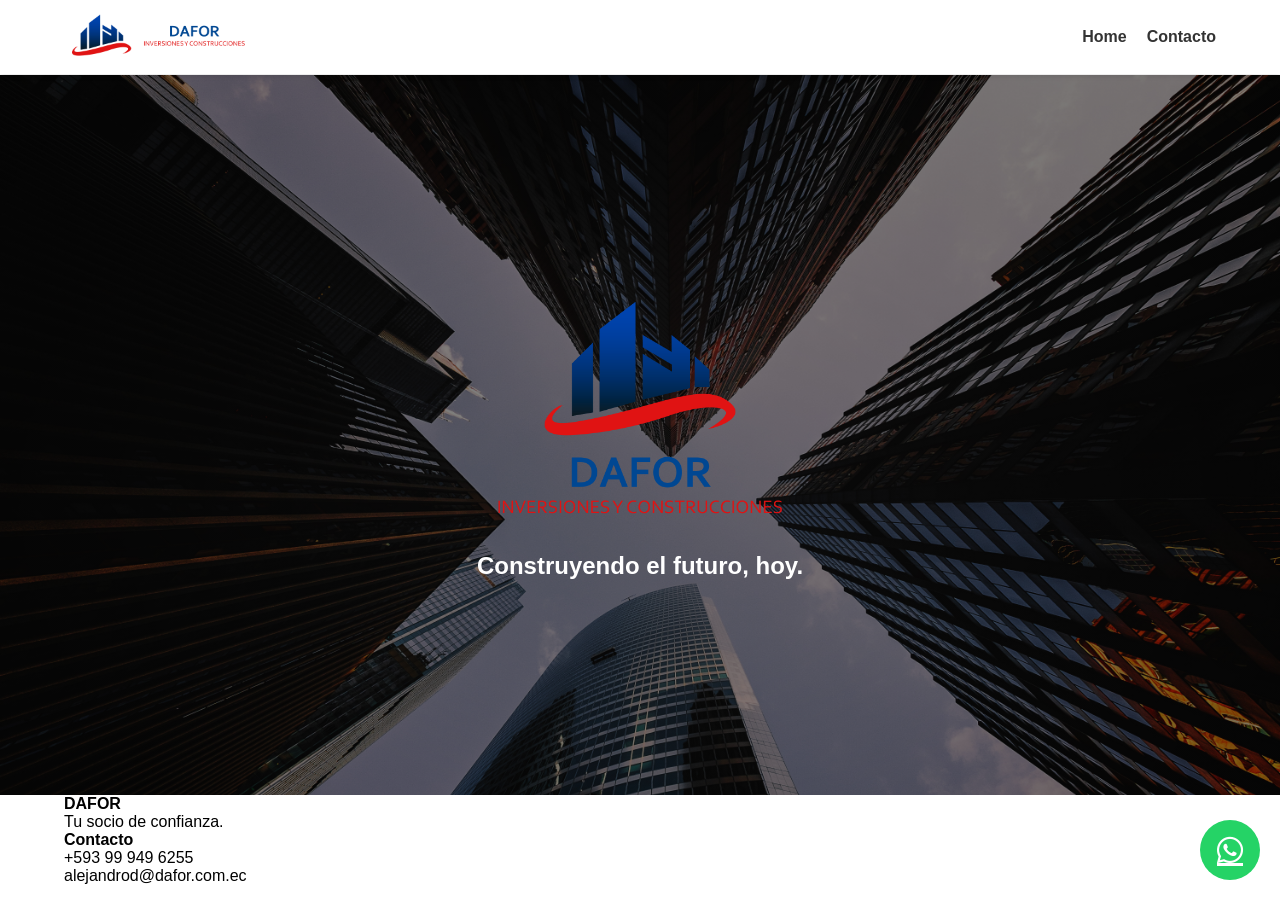
==== index.html @ a15ed758 "Add files via upload" ====
<!DOCTYPE html>
<html lang="es">
<head>
    <meta charset="UTF-8">
    <meta name="viewport" content="width=device-width, initial-scale=1.0">
    <title>DAFOR - Inversiones y Construcciones</title>
    
    <meta name="description" content="DAFOR - Inversiones y Construcciones en Quito, Ecuador.">
    <meta name="robots" content="index, follow">
    <link rel="icon" type="image/png" href="favicon.png">
    
    <link rel="stylesheet" href="style.css?v=10">
    <link rel="stylesheet" href="https://cdnjs.cloudflare.com/ajax/libs/font-awesome/6.0.0/css/all.min.css">
</head>
<body>

    <header class="main-header" id="navbar">
        <div class="container header-container">
            <div class="logo-area">
                <img src="logo-menu.png" alt="DAFOR Logo" class="logo-img">
            </div>
            
            <button class="menu-toggle" id="btn-hamburguesa" onclick="controlarMenu()" aria-label="Abrir menú">
                <i class="fas fa-bars"></i>
            </button>
            
            <nav class="main-nav" id="nav-menu">
                <ul>
                    <li><a href="index.html" class="active">Home</a></li>
                    <li><a href="contacto.html">Contacto</a></li>
                </ul>
            </nav>
        </div>
    </header>

    <section class="hero-section">
        <div class="hero-content container">
            <img src="logo-banner.png" alt="DAFOR" class="hero-logo">
            <h1>Construyendo el futuro, hoy.</h1>
        </div>
    </section>

    <footer class="main-footer">
        <div class="container footer-container">
            <div class="footer-info"><h4>DAFOR</h4><p>Tu socio de confianza.</p></div>
            <div class="footer-contact">
                <h4>Contacto</h4>
                <p>+593 99 949 6255</p>
                <p>alejandrod@dafor.com.ec</p>
            </div>
        </div>
    </footer>

    <a href="https://wa.me/593999496255" class="whatsapp-float" target="_blank"><i class="fab fa-whatsapp"></i></a>

    <script>
        function controlarMenu() {
            var menu = document.getElementById('nav-menu');
            // Si el menú está oculto o no tiene estilo asignado, lo mostramos
            if (menu.style.display === 'none' || menu.style.display === '') {
                menu.style.display = 'block';
            } else {
                menu.style.display = 'none';
            }
        }

        window.addEventListener('scroll', function() {
            const header = document.getElementById('navbar');
            if (window.scrollY > 50) { header.classList.add('scrolled'); } 
            else { header.classList.remove('scrolled'); }
        });
    </script>
</body>
</html>
---- style.css ----
:root {
    --primary-color: #1F3B64;
    --accent-color: #C9A25D;
    --text-light: #FFFFFF;
}

* { margin: 0; padding: 0; box-sizing: border-box; }
body { font-family: sans-serif; padding-top: 75px; overflow-x: hidden; }
.container { width: 90%; max-width: 1200px; margin: 0 auto; }

/* HEADER */
.main-header { 
    background: #fff; width: 100%; position: fixed; top: 0; z-index: 999999; 
    padding: 10px 0; box-shadow: 0 2px 5px rgba(0,0,0,0.1); 
}
.header-container { display: flex; justify-content: space-between; align-items: center; }
.logo-img { height: 50px; }

.main-nav ul { display: flex; list-style: none; gap: 20px; }
.main-nav a { text-decoration: none; color: #333; font-weight: bold; }

/* BOTÓN HAMBURGUESA */
.menu-toggle { 
    display: none; background: none; border: none; 
    font-size: 1.8rem; color: var(--primary-color); cursor: pointer; 
}

/* HERO */
.hero-section { 
    height: 80vh; background: linear-gradient(rgba(0,0,0,0.5), rgba(0,0,0,0.5)), url('hero-bg.jpg');
    background-size: cover; display: flex; align-items: center; justify-content: center; text-align: center; color: #fff;
}
.hero-logo { max-width: 300px; margin-bottom: 20px; }

/* RESPONSIVE MÓVIL */
@media (max-width: 768px) {
    .menu-toggle { display: block; } /* Mostramos el botón */

    .main-nav { 
        display: none; /* Oculto por defecto */
        position: absolute; top: 100%; left: 0; width: 100%; 
        background: #fff; padding: 20px; border-top: 1px solid #eee;
        box-shadow: 0 5px 10px rgba(0,0,0,0.1);
    }

    .main-nav ul { flex-direction: column; align-items: center; }
}

/* WHATSAPP */
.whatsapp-float { 
    position: fixed; bottom: 20px; right: 20px; background: #25d366; 
    color: #fff; width: 60px; height: 60px; border-radius: 50%; 
    display: flex; align-items: center; justify-content: center; font-size: 30px; z-index: 1000;
}
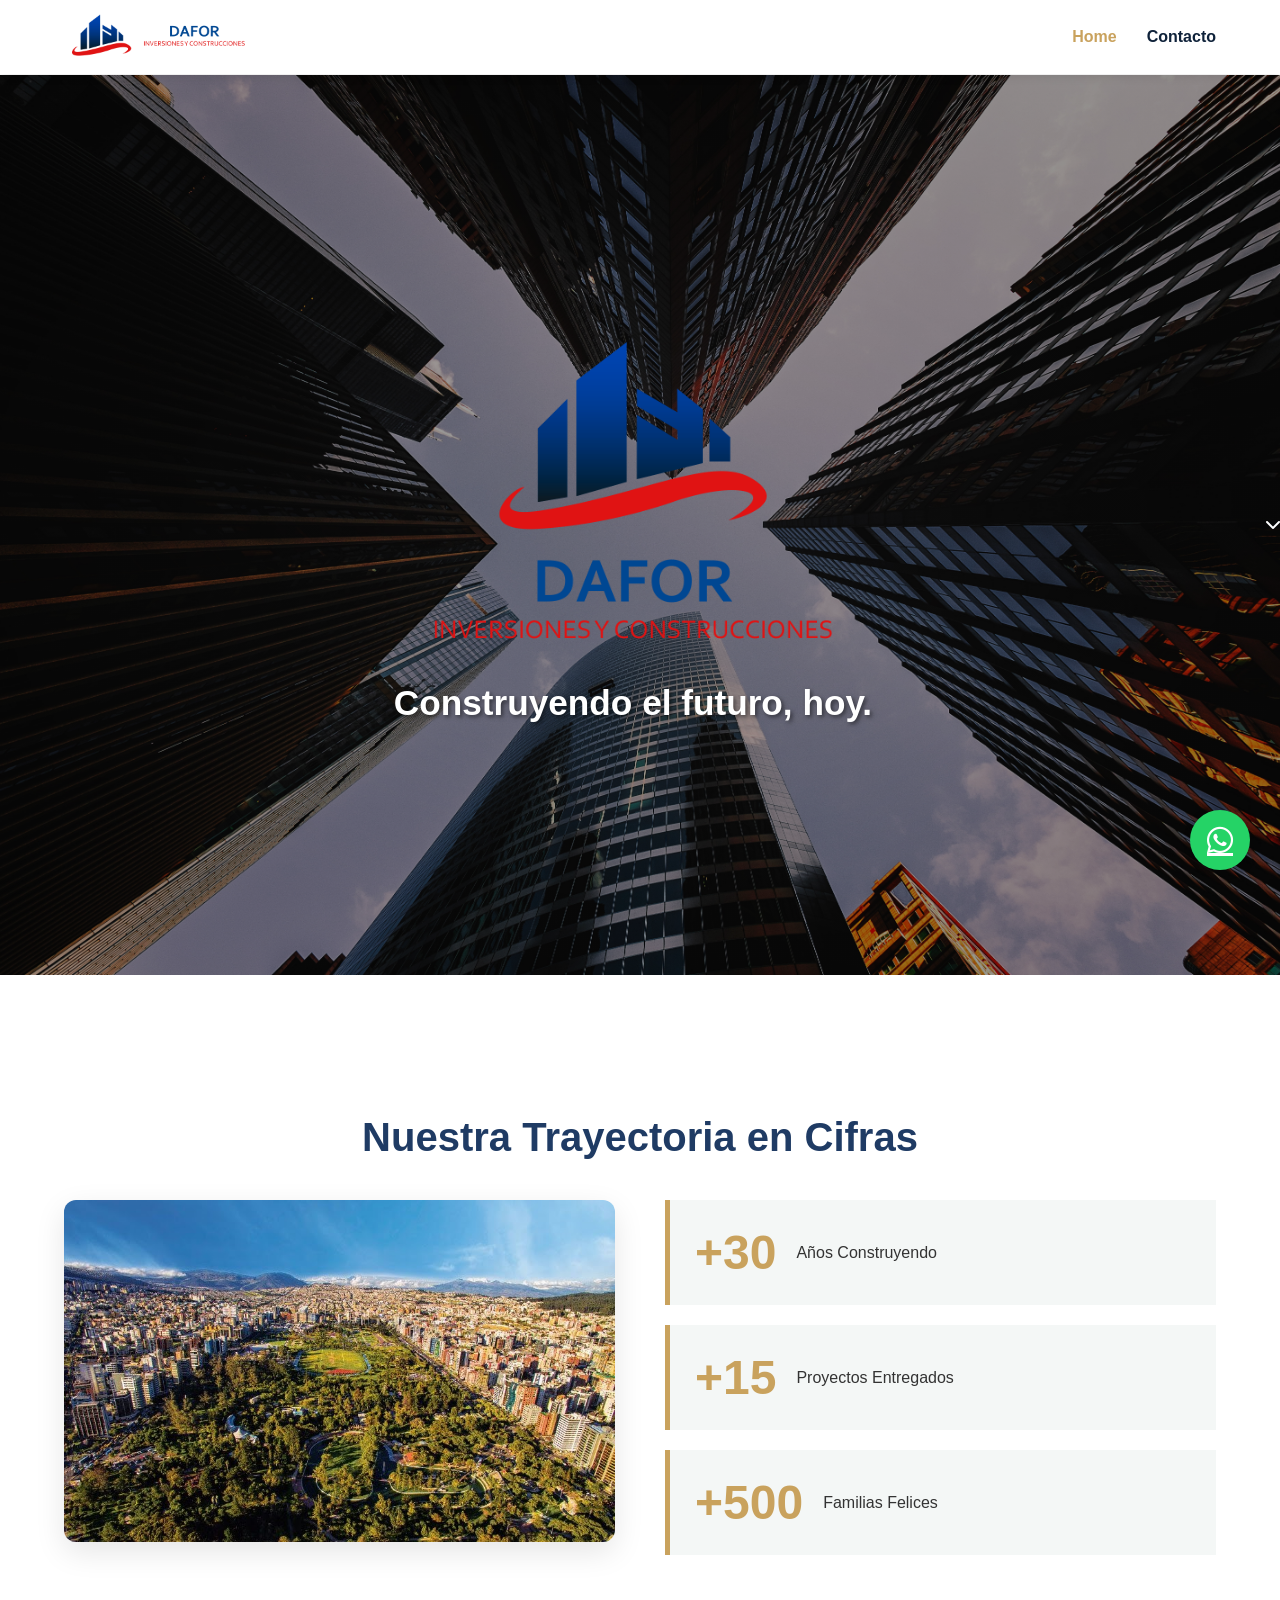
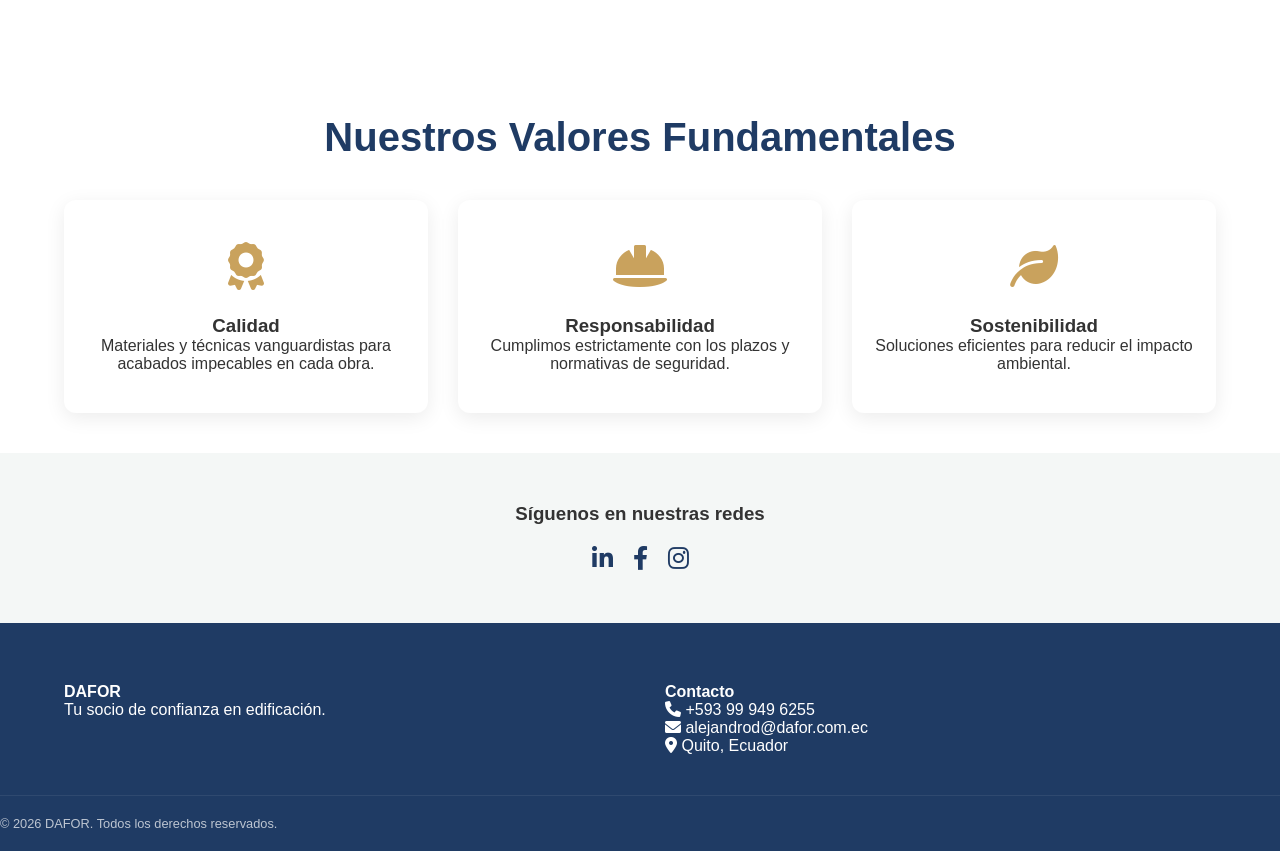
==== commit c5b3e799: "Add files via upload" ====
--- a/index.html
+++ b/index.html
@@ -3,13 +3,18 @@
 <head>
     <meta charset="UTF-8">
     <meta name="viewport" content="width=device-width, initial-scale=1.0">
-    <title>DAFOR - Inversiones y Construcciones</title>
     
-    <meta name="description" content="DAFOR - Inversiones y Construcciones en Quito, Ecuador.">
+    <title>DAFOR - Inversiones y Construcciones en Quito</title>
+    <meta name="description" content="DAFOR es tu socio de confianza en inversiones y construcción en Quito, Ecuador. Más de 30 años construyendo el futuro con calidad.">
     <meta name="robots" content="index, follow">
+
+    <meta property="og:title" content="DAFOR - Inversiones y Construcciones">
+    <meta property="og:description" content="Construyendo el futuro, hoy. Calidad y responsabilidad en cada obra.">
+    <meta property="og:image" content="https://jadavilar.github.io/dafor/imagen-whatsapp.jpg"> 
+
     <link rel="icon" type="image/png" href="favicon.png">
     
-    <link rel="stylesheet" href="style.css?v=10">
+    <link rel="stylesheet" href="style.css?v=11">
     <link rel="stylesheet" href="https://cdnjs.cloudflare.com/ajax/libs/font-awesome/6.0.0/css/all.min.css">
 </head>
 <body>
@@ -19,11 +24,9 @@
             <div class="logo-area">
                 <img src="logo-menu.png" alt="DAFOR Logo" class="logo-img">
             </div>
-            
-            <button class="menu-toggle" id="btn-hamburguesa" onclick="controlarMenu()" aria-label="Abrir menú">
+            <button class="menu-toggle" onclick="controlarMenu()">
                 <i class="fas fa-bars"></i>
             </button>
-            
             <nav class="main-nav" id="nav-menu">
                 <ul>
                     <li><a href="index.html" class="active">Home</a></li>
@@ -38,29 +41,97 @@
             <img src="logo-banner.png" alt="DAFOR" class="hero-logo">
             <h1>Construyendo el futuro, hoy.</h1>
         </div>
+        <div class="scroll-down">
+            <i class="fas fa-chevron-down"></i>
+        </div>
+    </section>
+
+    <section class="stats-section container">
+        <h2 class="section-title">Nuestra Trayectoria en Cifras</h2>
+        <div class="stats-layout">
+            <div class="stats-image-wrapper">
+                <img src="imagen-ciudad.jpg" alt="Proyectos DAFOR" class="city-img">
+            </div>
+            <div class="stats-content">
+                <div class="stats-grid-inline">
+                    <div class="stat-item">
+                        <span class="stat-number">+30</span>
+                        <span class="stat-text">Años Construyendo</span>
+                    </div>
+                    <div class="stat-item">
+                        <span class="stat-number">+15</span>
+                        <span class="stat-text">Proyectos Entregados</span>
+                    </div>
+                    <div class="stat-item">
+                        <span class="stat-number">+500</span>
+                        <span class="stat-text">Familias Felices</span>
+                    </div>
+                </div>
+            </div>
+        </div>
+    </section>
+
+    <section class="values-section container">
+        <h2 class="section-title">Nuestros Valores Fundamentales</h2>
+        <div class="values-grid">
+            <div class="value-item text-center">
+                <div class="value-icon"><i class="fas fa-award"></i></div>
+                <h3>Calidad</h3>
+                <p>Materiales y técnicas vanguardistas para acabados impecables en cada obra.</p>
+            </div>
+            <div class="value-item text-center">
+                <div class="value-icon"><i class="fas fa-hard-hat"></i></div>
+                <h3>Responsabilidad</h3>
+                <p>Cumplimos estrictamente con los plazos y normativas de seguridad.</p>
+            </div>
+            <div class="value-item text-center">
+                <div class="value-icon"><i class="fas fa-leaf"></i></div>
+                <h3>Sostenibilidad</h3>
+                <p>Soluciones eficientes para reducir el impacto ambiental.</p>
+            </div>
+        </div>
+    </section>
+
+    <section class="social-section">
+        <div class="container text-center">
+            <h3>Síguenos en nuestras redes</h3>
+            <div class="social-icons">
+                <a href="https://www.linkedin.com/company/dafor" target="_blank" class="social-icon li"><i class="fab fa-linkedin-in"></i></a>
+                <a href="https://www.facebook.com/dafor.ec" target="_blank" class="social-icon fb"><i class="fab fa-facebook-f"></i></a>
+                <a href="https://www.instagram.com/dafor.ec" target="_blank" class="social-icon ig"><i class="fab fa-instagram"></i></a>
+            </div>
+        </div>
     </section>
 
     <footer class="main-footer">
         <div class="container footer-container">
-            <div class="footer-info"><h4>DAFOR</h4><p>Tu socio de confianza.</p></div>
+            <div class="footer-info">
+                <h4>DAFOR</h4>
+                <p>Tu socio de confianza en edificación.</p>
+            </div>
             <div class="footer-contact">
                 <h4>Contacto</h4>
-                <p>+593 99 949 6255</p>
-                <p>alejandrod@dafor.com.ec</p>
+                <p><i class="fas fa-phone"></i> +593 99 949 6255</p>
+                <p><i class="fas fa-envelope"></i> alejandrod@dafor.com.ec</p>
+                <p><i class="fas fa-map-marker-alt"></i> Quito, Ecuador</p>
             </div>
+        </div>
+        <div class="footer-bottom text-center">
+            <p>&copy; 2026 DAFOR. Todos los derechos reservados.</p>
         </div>
     </footer>
 
-    <a href="https://wa.me/593999496255" class="whatsapp-float" target="_blank"><i class="fab fa-whatsapp"></i></a>
+    <a href="https://wa.me/593999496255?text=Tengo%20inter%C3%A9s%20en%20los%20proyectos%20de%20DAFOR" class="whatsapp-float" target="_blank">
+        <i class="fab fa-whatsapp"></i>
+    </a>
 
     <script>
         function controlarMenu() {
             var menu = document.getElementById('nav-menu');
-            // Si el menú está oculto o no tiene estilo asignado, lo mostramos
-            if (menu.style.display === 'none' || menu.style.display === '') {
+            if (menu.style.display === 'block') {
+                menu.style.display = 'none';
+            } else {
                 menu.style.display = 'block';
-            } else {
-                menu.style.display = 'none';
             }
         }
 
--- a/style.css
+++ b/style.css
@@ -1,54 +1,65 @@
 :root {
     --primary-color: #1F3B64;
+    --secondary-color: #0F223A;
     --accent-color: #C9A25D;
     --text-light: #FFFFFF;
+    --bg-light: #f4f7f6;
+    --text-dark: #333333;
+    --transition: all 0.3s ease;
 }
 
 * { margin: 0; padding: 0; box-sizing: border-box; }
-body { font-family: sans-serif; padding-top: 75px; overflow-x: hidden; }
+body { font-family: 'Segoe UI', sans-serif; color: var(--text-dark); padding-top: 75px; overflow-x: hidden; }
 .container { width: 90%; max-width: 1200px; margin: 0 auto; }
 
 /* HEADER */
-.main-header { 
-    background: #fff; width: 100%; position: fixed; top: 0; z-index: 999999; 
-    padding: 10px 0; box-shadow: 0 2px 5px rgba(0,0,0,0.1); 
-}
+.main-header { background: #fff; width: 100%; position: fixed; top: 0; z-index: 999999; padding: 10px 0; box-shadow: 0 2px 10px rgba(0,0,0,0.1); }
 .header-container { display: flex; justify-content: space-between; align-items: center; }
 .logo-img { height: 50px; }
 
-.main-nav ul { display: flex; list-style: none; gap: 20px; }
-.main-nav a { text-decoration: none; color: #333; font-weight: bold; }
+.main-nav ul { display: flex; list-style: none; gap: 30px; }
+.main-nav a { text-decoration: none; color: var(--secondary-color); font-weight: bold; }
+.main-nav a.active { color: var(--accent-color); }
 
-/* BOTÓN HAMBURGUESA */
-.menu-toggle { 
-    display: none; background: none; border: none; 
-    font-size: 1.8rem; color: var(--primary-color); cursor: pointer; 
-}
+.menu-toggle { display: none; background: none; border: none; font-size: 1.8rem; color: var(--primary-color); cursor: pointer; }
 
 /* HERO */
 .hero-section { 
-    height: 80vh; background: linear-gradient(rgba(0,0,0,0.5), rgba(0,0,0,0.5)), url('hero-bg.jpg');
-    background-size: cover; display: flex; align-items: center; justify-content: center; text-align: center; color: #fff;
+    height: 100vh; background: linear-gradient(rgba(0,0,0,0.4), rgba(0,0,0,0.4)), url('hero-bg.jpg');
+    background-size: cover; background-position: center; display: flex; align-items: center; justify-content: center; text-align: center; color: #fff;
 }
-.hero-logo { max-width: 300px; margin-bottom: 20px; }
+.hero-logo { max-width: 420px; width: 100%; margin-bottom: 20px; }
+.hero-section h1 { font-size: 2.2rem; font-weight: 800; text-shadow: 2px 2px 4px rgba(0,0,0,0.5); }
 
-/* RESPONSIVE MÓVIL */
-@media (max-width: 768px) {
-    .menu-toggle { display: block; } /* Mostramos el botón */
+/* SECCIONES */
+.section-title { text-align: center; font-size: 2.5rem; color: var(--primary-color); margin: 60px 0 40px; }
+.stats-section { padding: 80px 0; }
+.stats-layout { display: grid; grid-template-columns: 1fr 1fr; gap: 50px; }
+.city-img { width: 100%; border-radius: 12px; box-shadow: 0 10px 30px rgba(0,0,0,0.1); }
+.stat-item { background: var(--bg-light); padding: 25px; margin-bottom: 20px; border-left: 5px solid var(--accent-color); display: flex; align-items: center; gap: 20px; }
+.stat-number { font-size: 3rem; font-weight: 800; color: var(--accent-color); }
 
-    .main-nav { 
-        display: none; /* Oculto por defecto */
-        position: absolute; top: 100%; left: 0; width: 100%; 
-        background: #fff; padding: 20px; border-top: 1px solid #eee;
-        box-shadow: 0 5px 10px rgba(0,0,0,0.1);
-    }
+.values-grid { display: grid; grid-template-columns: repeat(3, 1fr); gap: 30px; margin: 40px 0; }
+.value-item { background: #fff; padding: 40px 20px; border-radius: 12px; box-shadow: 0 5px 20px rgba(0,0,0,0.08); text-align: center; }
+.value-icon { font-size: 3rem; color: var(--accent-color); margin-bottom: 20px; }
 
-    .main-nav ul { flex-direction: column; align-items: center; }
-}
+/* SOCIAL & FOOTER */
+.social-section { background: var(--bg-light); padding: 50px 0; text-align: center; }
+.social-icons { display: flex; justify-content: center; gap: 20px; margin-top: 20px; }
+.social-icon { font-size: 1.5rem; color: var(--primary-color); }
+.main-footer { background: var(--primary-color); color: #fff; padding: 60px 0 20px; }
+.footer-container { display: grid; grid-template-columns: 1fr 1fr; gap: 50px; }
+.footer-bottom { margin-top: 40px; padding-top: 20px; border-top: 1px solid rgba(255,255,255,0.1); font-size: 0.8rem; opacity: 0.7; }
 
 /* WHATSAPP */
-.whatsapp-float { 
-    position: fixed; bottom: 20px; right: 20px; background: #25d366; 
-    color: #fff; width: 60px; height: 60px; border-radius: 50%; 
-    display: flex; align-items: center; justify-content: center; font-size: 30px; z-index: 1000;
+.whatsapp-float { position: fixed; bottom: 30px; right: 30px; background: #25d366; color: #fff; width: 60px; height: 60px; border-radius: 50%; display: flex; align-items: center; justify-content: center; font-size: 30px; z-index: 1000; box-shadow: 2px 2px 10px rgba(0,0,0,0.2); }
+
+/* RESPONSIVE */
+@media (max-width: 768px) {
+    .menu-toggle { display: block; }
+    .main-nav { display: none; position: absolute; top: 100%; left: 0; width: 100%; background: #fff; padding: 20px; box-shadow: 0 5px 10px rgba(0,0,0,0.1); }
+    .main-nav ul { flex-direction: column; align-items: center; gap: 20px; }
+    .stats-layout, .values-grid, .footer-container { grid-template-columns: 1fr; }
+    .hero-logo { max-width: 80%; }
+    .stat-item { flex-direction: column; text-align: center; border-left: none; border-bottom: 5px solid var(--accent-color); }
 }
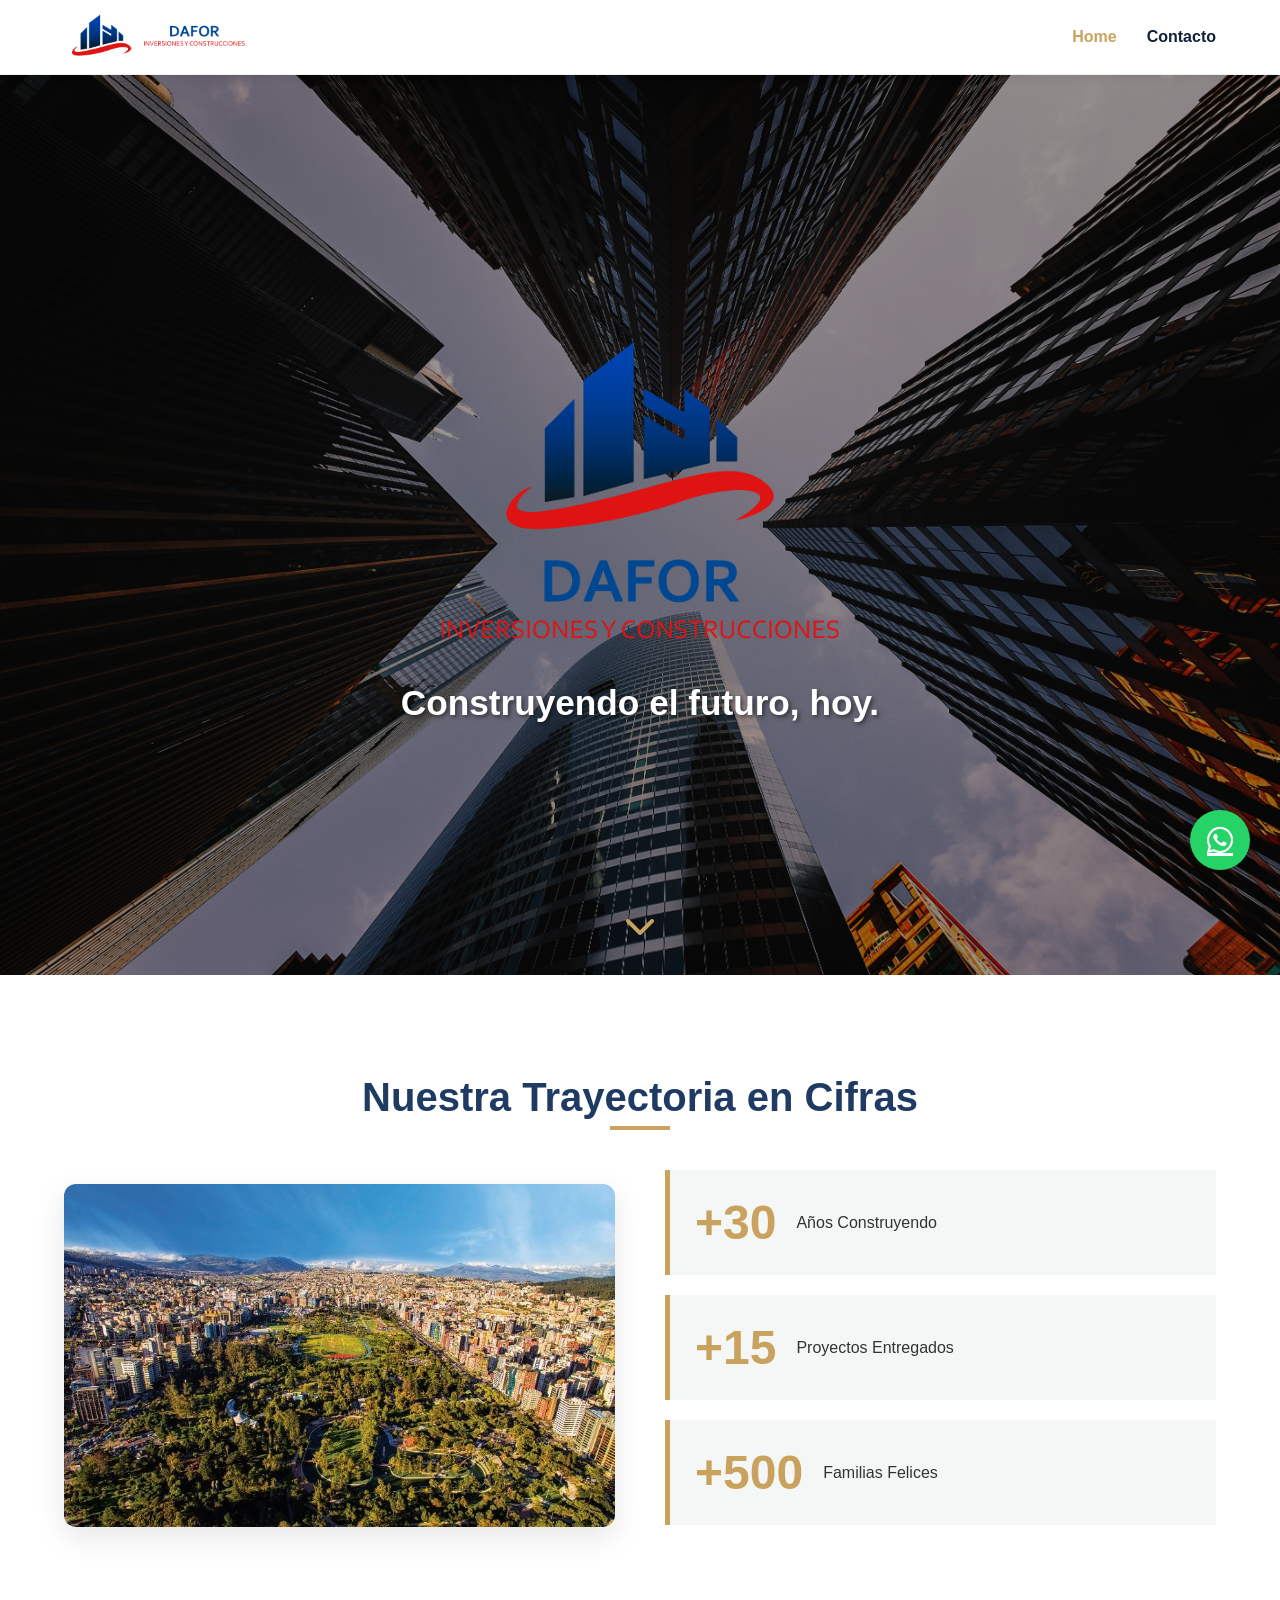
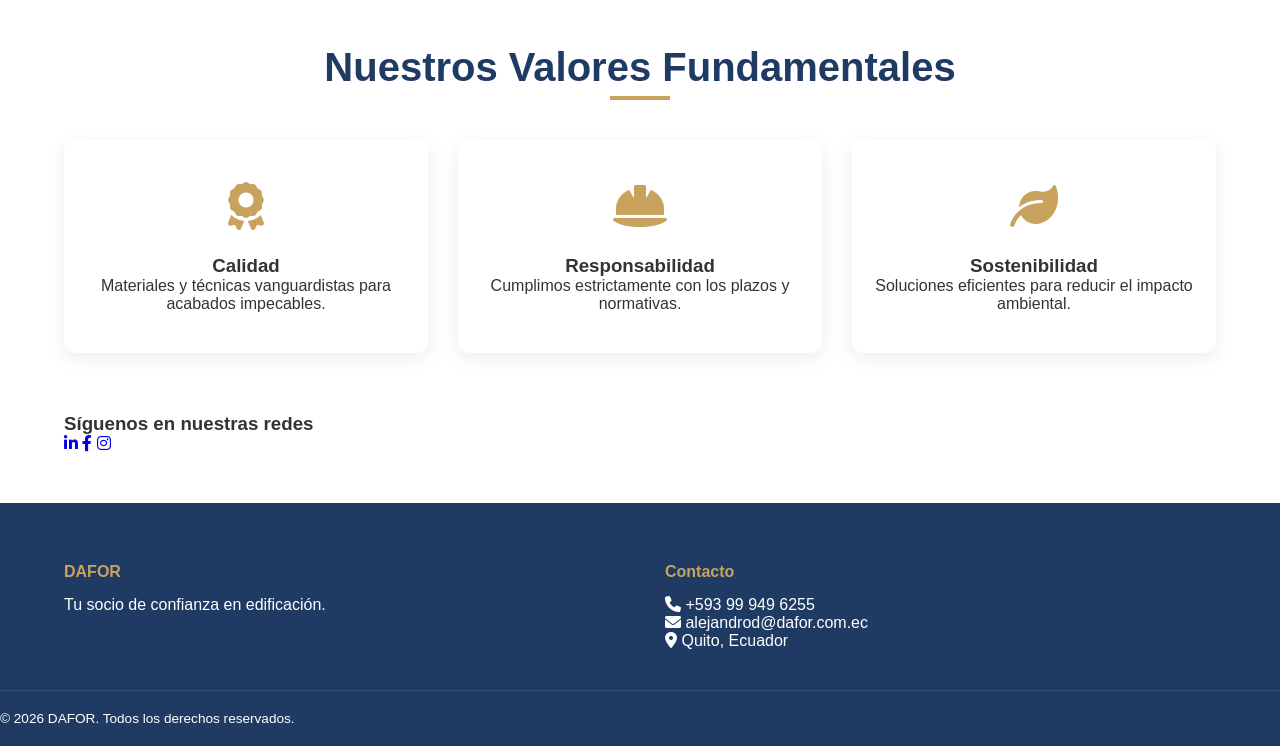
==== commit a795ccd5: "Add files via upload" ====
--- a/index.html
+++ b/index.html
@@ -3,18 +3,12 @@
 <head>
     <meta charset="UTF-8">
     <meta name="viewport" content="width=device-width, initial-scale=1.0">
+    <title>DAFOR - Inversiones y Construcciones</title>
     
-    <title>DAFOR - Inversiones y Construcciones en Quito</title>
-    <meta name="description" content="DAFOR es tu socio de confianza en inversiones y construcción en Quito, Ecuador. Más de 30 años construyendo el futuro con calidad.">
-    <meta name="robots" content="index, follow">
-
-    <meta property="og:title" content="DAFOR - Inversiones y Construcciones">
-    <meta property="og:description" content="Construyendo el futuro, hoy. Calidad y responsabilidad en cada obra.">
-    <meta property="og:image" content="https://jadavilar.github.io/dafor/imagen-whatsapp.jpg"> 
-
+    <meta name="description" content="DAFOR - Inversiones y Construcciones en Quito, Ecuador.">
     <link rel="icon" type="image/png" href="favicon.png">
     
-    <link rel="stylesheet" href="style.css?v=11">
+    <link rel="stylesheet" href="style.css?v=12">
     <link rel="stylesheet" href="https://cdnjs.cloudflare.com/ajax/libs/font-awesome/6.0.0/css/all.min.css">
 </head>
 <body>
@@ -77,12 +71,12 @@
             <div class="value-item text-center">
                 <div class="value-icon"><i class="fas fa-award"></i></div>
                 <h3>Calidad</h3>
-                <p>Materiales y técnicas vanguardistas para acabados impecables en cada obra.</p>
+                <p>Materiales y técnicas vanguardistas para acabados impecables.</p>
             </div>
             <div class="value-item text-center">
                 <div class="value-icon"><i class="fas fa-hard-hat"></i></div>
                 <h3>Responsabilidad</h3>
-                <p>Cumplimos estrictamente con los plazos y normativas de seguridad.</p>
+                <p>Cumplimos estrictamente con los plazos y normativas.</p>
             </div>
             <div class="value-item text-center">
                 <div class="value-icon"><i class="fas fa-leaf"></i></div>
@@ -128,17 +122,12 @@
     <script>
         function controlarMenu() {
             var menu = document.getElementById('nav-menu');
-            if (menu.style.display === 'block') {
-                menu.style.display = 'none';
-            } else {
-                menu.style.display = 'block';
-            }
+            menu.style.display = (menu.style.display === 'block') ? 'none' : 'block';
         }
-
         window.addEventListener('scroll', function() {
             const header = document.getElementById('navbar');
-            if (window.scrollY > 50) { header.classList.add('scrolled'); } 
-            else { header.classList.remove('scrolled'); }
+            if (window.scrollY > 50) header.classList.add('scrolled');
+            else header.classList.remove('scrolled');
         });
     </script>
 </body>
--- a/style.css
+++ b/style.css
@@ -16,40 +16,58 @@
 .main-header { background: #fff; width: 100%; position: fixed; top: 0; z-index: 999999; padding: 10px 0; box-shadow: 0 2px 10px rgba(0,0,0,0.1); }
 .header-container { display: flex; justify-content: space-between; align-items: center; }
 .logo-img { height: 50px; }
-
 .main-nav ul { display: flex; list-style: none; gap: 30px; }
-.main-nav a { text-decoration: none; color: var(--secondary-color); font-weight: bold; }
-.main-nav a.active { color: var(--accent-color); }
-
+.main-nav a { text-decoration: none; color: var(--secondary-color); font-weight: bold; transition: var(--transition); }
+.main-nav a.active, .main-nav a:hover { color: var(--accent-color); }
 .menu-toggle { display: none; background: none; border: none; font-size: 1.8rem; color: var(--primary-color); cursor: pointer; }
 
 /* HERO */
 .hero-section { 
     height: 100vh; background: linear-gradient(rgba(0,0,0,0.4), rgba(0,0,0,0.4)), url('hero-bg.jpg');
-    background-size: cover; background-position: center; display: flex; align-items: center; justify-content: center; text-align: center; color: #fff;
+    background-size: cover; background-position: center; display: flex; align-items: center; justify-content: center; text-align: center; color: #fff; position: relative;
 }
+.contact-hero { height: 40vh; }
 .hero-logo { max-width: 420px; width: 100%; margin-bottom: 20px; }
 .hero-section h1 { font-size: 2.2rem; font-weight: 800; text-shadow: 2px 2px 4px rgba(0,0,0,0.5); }
 
-/* SECCIONES */
-.section-title { text-align: center; font-size: 2.5rem; color: var(--primary-color); margin: 60px 0 40px; }
-.stats-section { padding: 80px 0; }
-.stats-layout { display: grid; grid-template-columns: 1fr 1fr; gap: 50px; }
+/* FLECHA CENTRADA */
+.scroll-down { 
+    position: absolute; bottom: 30px; left: 50%; transform: translateX(-50%); 
+    font-size: 2rem; color: var(--accent-color); animation: bounce 2s infinite; 
+}
+@keyframes bounce { 0%, 20%, 50%, 80%, 100% {transform: translateY(0) translateX(-50%);} 40% {transform: translateY(-15px) translateX(-50%);} }
+
+/* SECCIONES GENERALES */
+.section-title { text-align: center; font-size: 2.5rem; color: var(--primary-color); margin: 60px 0 40px; position: relative; padding-bottom: 10px; }
+.section-title::after { content: ''; position: absolute; bottom: 0; left: 50%; transform: translateX(-50%); width: 60px; height: 4px; background: var(--accent-color); }
+
+/* ESTADÍSTICAS */
+.stats-section { padding: 40px 0; }
+.stats-layout { display: grid; grid-template-columns: 1fr 1fr; gap: 50px; align-items: center; }
 .city-img { width: 100%; border-radius: 12px; box-shadow: 0 10px 30px rgba(0,0,0,0.1); }
 .stat-item { background: var(--bg-light); padding: 25px; margin-bottom: 20px; border-left: 5px solid var(--accent-color); display: flex; align-items: center; gap: 20px; }
 .stat-number { font-size: 3rem; font-weight: 800; color: var(--accent-color); }
 
-.values-grid { display: grid; grid-template-columns: repeat(3, 1fr); gap: 30px; margin: 40px 0; }
-.value-item { background: #fff; padding: 40px 20px; border-radius: 12px; box-shadow: 0 5px 20px rgba(0,0,0,0.08); text-align: center; }
+/* VALORES */
+.values-grid { display: grid; grid-template-columns: repeat(3, 1fr); gap: 30px; margin-bottom: 60px; }
+.value-item { background: #fff; padding: 40px 20px; border-radius: 12px; box-shadow: 0 5px 20px rgba(0,0,0,0.08); text-align: center; transition: var(--transition); }
+.value-item:hover { transform: translateY(-10px); }
 .value-icon { font-size: 3rem; color: var(--accent-color); margin-bottom: 20px; }
 
-/* SOCIAL & FOOTER */
-.social-section { background: var(--bg-light); padding: 50px 0; text-align: center; }
-.social-icons { display: flex; justify-content: center; gap: 20px; margin-top: 20px; }
-.social-icon { font-size: 1.5rem; color: var(--primary-color); }
-.main-footer { background: var(--primary-color); color: #fff; padding: 60px 0 20px; }
+/* FORMULARIO DE CONTACTO */
+.contact-form-section { padding: 60px 0; }
+.form-wrapper { max-width: 700px; margin: 0 auto; background: #fff; padding: 40px; border-radius: 12px; box-shadow: 0 10px 30px rgba(0,0,0,0.1); }
+.form-group { margin-bottom: 20px; }
+.form-group label { display: block; margin-bottom: 5px; font-weight: bold; color: var(--primary-color); }
+.form-group input, .form-group textarea { width: 100%; padding: 12px; border: 1px solid #ddd; border-radius: 6px; font-family: inherit; }
+.btn-submit { background: var(--accent-color); color: #fff; border: none; width: 100%; padding: 15px; font-weight: bold; border-radius: 6px; cursor: pointer; transition: var(--transition); font-size: 1.1rem; }
+.btn-submit:hover { background: var(--secondary-color); }
+
+/* FOOTER */
+.main-footer { background: var(--primary-color); color: #fff; padding: 60px 0 20px; margin-top: 50px; }
 .footer-container { display: grid; grid-template-columns: 1fr 1fr; gap: 50px; }
-.footer-bottom { margin-top: 40px; padding-top: 20px; border-top: 1px solid rgba(255,255,255,0.1); font-size: 0.8rem; opacity: 0.7; }
+.footer-info h4, .footer-contact h4 { color: var(--accent-color); margin-bottom: 15px; }
+.footer-bottom { margin-top: 40px; padding-top: 20px; border-top: 1px solid rgba(255,255,255,0.1); font-size: 0.85rem; }
 
 /* WHATSAPP */
 .whatsapp-float { position: fixed; bottom: 30px; right: 30px; background: #25d366; color: #fff; width: 60px; height: 60px; border-radius: 50%; display: flex; align-items: center; justify-content: center; font-size: 30px; z-index: 1000; box-shadow: 2px 2px 10px rgba(0,0,0,0.2); }
@@ -59,7 +77,8 @@
     .menu-toggle { display: block; }
     .main-nav { display: none; position: absolute; top: 100%; left: 0; width: 100%; background: #fff; padding: 20px; box-shadow: 0 5px 10px rgba(0,0,0,0.1); }
     .main-nav ul { flex-direction: column; align-items: center; gap: 20px; }
-    .stats-layout, .values-grid, .footer-container { grid-template-columns: 1fr; }
+    .stats-layout, .values-grid, .footer-container { grid-template-columns: 1fr; text-align: center; }
+    .stat-item { flex-direction: column; border-left: none; border-bottom: 5px solid var(--accent-color); }
     .hero-logo { max-width: 80%; }
-    .stat-item { flex-direction: column; text-align: center; border-left: none; border-bottom: 5px solid var(--accent-color); }
+    .hero-section h1 { font-size: 1.7rem; }
 }
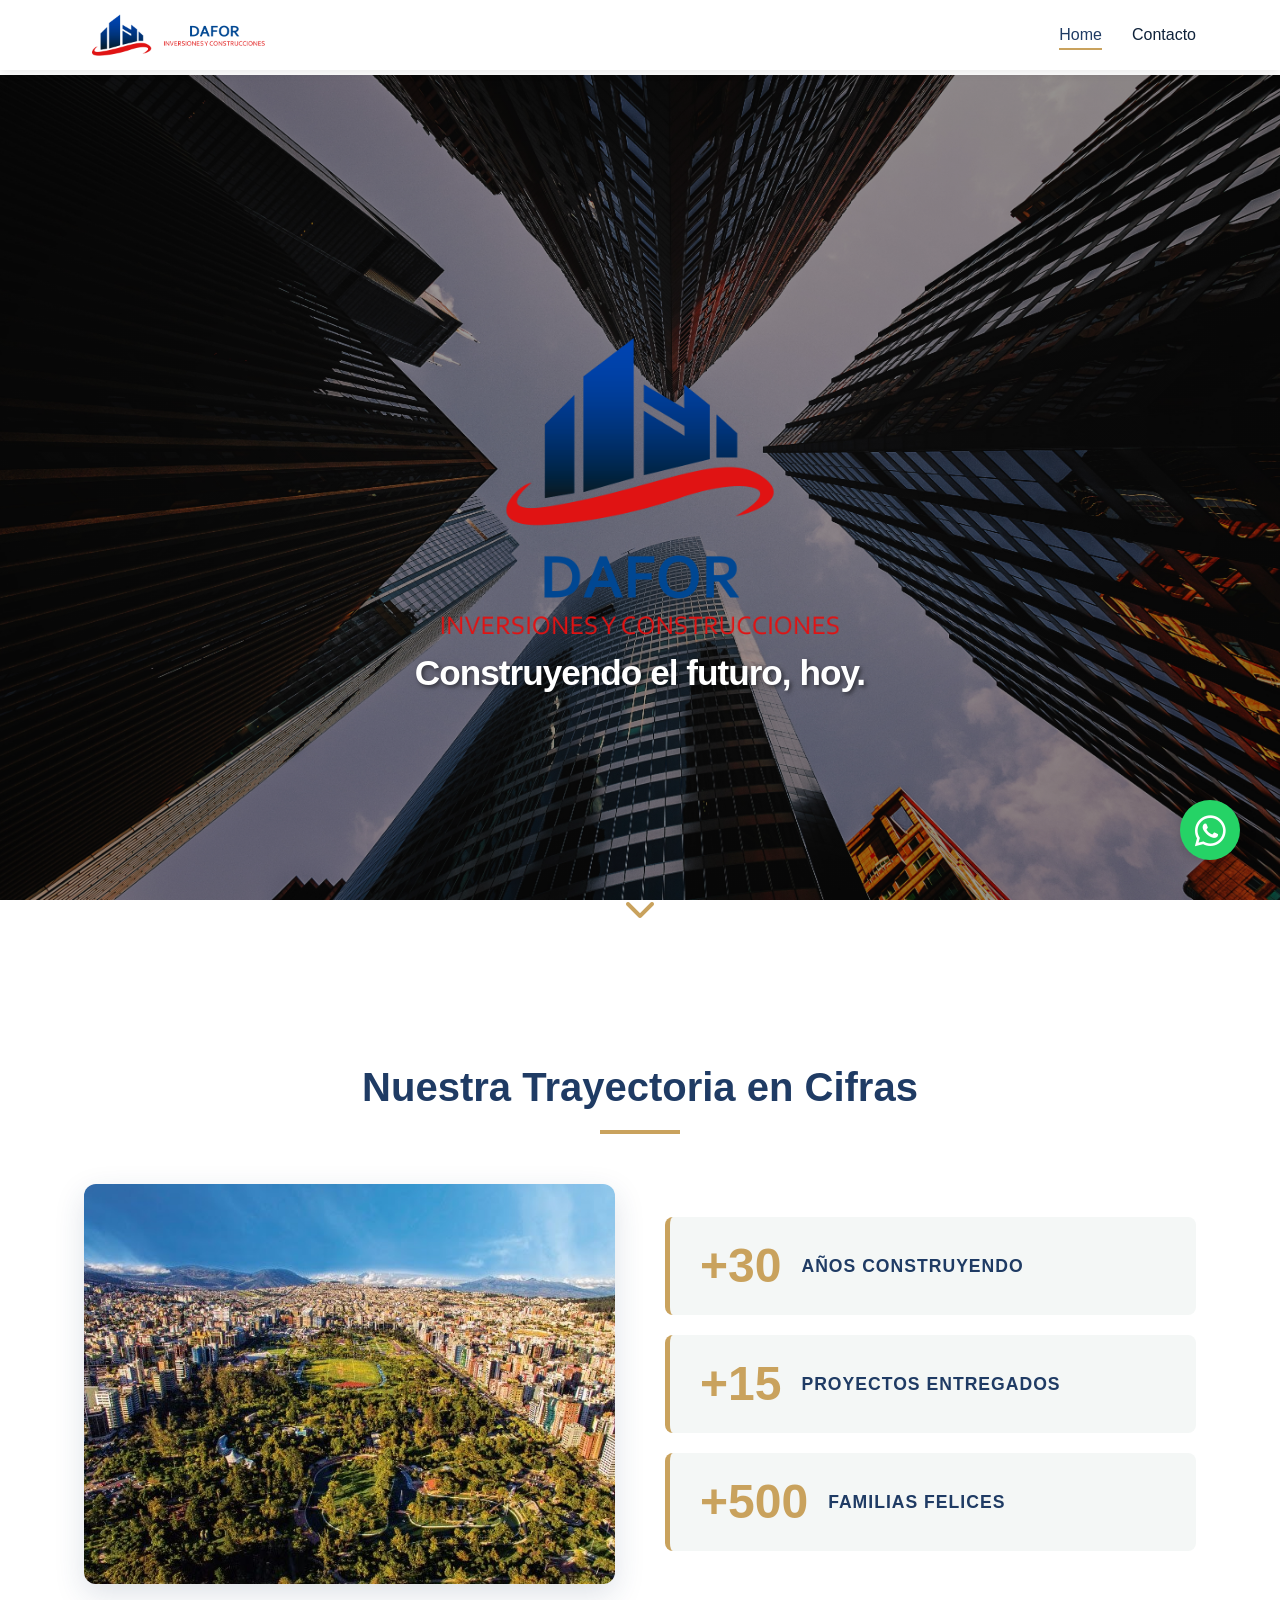
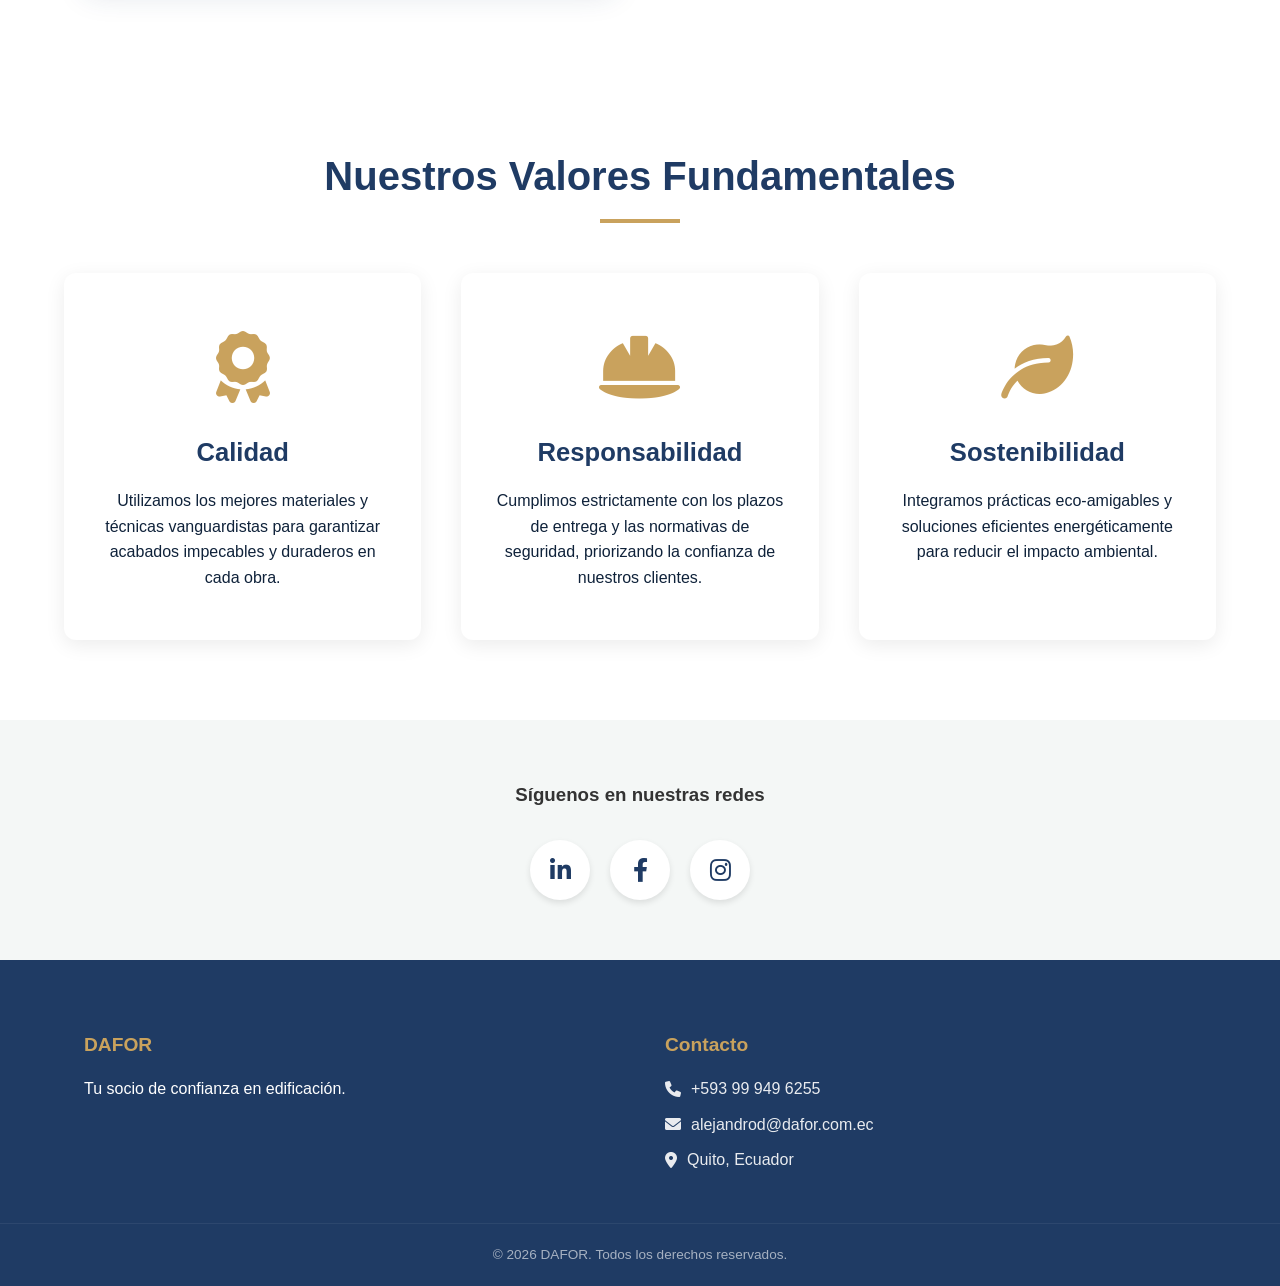
==== commit 950af859: "Add files via upload" ====
--- a/index.html
+++ b/index.html
@@ -3,12 +3,21 @@
 <head>
     <meta charset="UTF-8">
     <meta name="viewport" content="width=device-width, initial-scale=1.0">
-    <title>DAFOR - Inversiones y Construcciones</title>
     
-    <meta name="description" content="DAFOR - Inversiones y Construcciones en Quito, Ecuador.">
+    <title>DAFOR - Inversiones y Construcciones en Quito</title>
+    <meta name="description" content="DAFOR es tu socio de confianza en inversiones y construcción en Quito, Ecuador. Más de 30 años construyendo el futuro con calidad, responsabilidad y sostenibilidad.">
+    <meta name="keywords" content="construcción, inversiones, inmobiliaria, proyectos, edificación, DAFOR, Quito, Ecuador">
+    <meta name="robots" content="index, follow">
+
+    <meta property="og:title" content="DAFOR - Inversiones y Construcciones">
+    <meta property="og:description" content="Construyendo el futuro, hoy. Calidad y responsabilidad en cada obra.">
+    <meta property="og:type" content="website">
+    <meta property="og:url" content="https://jadavilar.github.io/dafor/"> 
+    <meta property="og:image" content="https://jadavilar.github.io/dafor/imagen-whatsapp.jpg"> 
+
     <link rel="icon" type="image/png" href="favicon.png">
     
-    <link rel="stylesheet" href="style.css?v=12">
+    <link rel="stylesheet" href="style.css?v=5">
     <link rel="stylesheet" href="https://cdnjs.cloudflare.com/ajax/libs/font-awesome/6.0.0/css/all.min.css">
 </head>
 <body>
@@ -18,9 +27,11 @@
             <div class="logo-area">
                 <img src="logo-menu.png" alt="DAFOR Logo" class="logo-img">
             </div>
-            <button class="menu-toggle" onclick="controlarMenu()">
+            
+            <div class="menu-toggle" onclick="abrirMenu()">
                 <i class="fas fa-bars"></i>
-            </button>
+            </div>
+            
             <nav class="main-nav" id="nav-menu">
                 <ul>
                     <li><a href="index.html" class="active">Home</a></li>
@@ -32,7 +43,7 @@
 
     <section class="hero-section">
         <div class="hero-content container">
-            <img src="logo-banner.png" alt="DAFOR" class="hero-logo">
+            <img src="logo-banner.png" alt="DAFOR Construcciones" class="hero-logo">
             <h1>Construyendo el futuro, hoy.</h1>
         </div>
         <div class="scroll-down">
@@ -71,17 +82,17 @@
             <div class="value-item text-center">
                 <div class="value-icon"><i class="fas fa-award"></i></div>
                 <h3>Calidad</h3>
-                <p>Materiales y técnicas vanguardistas para acabados impecables.</p>
+                <p>Utilizamos los mejores materiales y técnicas vanguardistas para garantizar acabados impecables y duraderos en cada obra.</p>
             </div>
             <div class="value-item text-center">
                 <div class="value-icon"><i class="fas fa-hard-hat"></i></div>
                 <h3>Responsabilidad</h3>
-                <p>Cumplimos estrictamente con los plazos y normativas.</p>
+                <p>Cumplimos estrictamente con los plazos de entrega y las normativas de seguridad, priorizando la confianza de nuestros clientes.</p>
             </div>
             <div class="value-item text-center">
                 <div class="value-icon"><i class="fas fa-leaf"></i></div>
                 <h3>Sostenibilidad</h3>
-                <p>Soluciones eficientes para reducir el impacto ambiental.</p>
+                <p>Integramos prácticas eco-amigables y soluciones eficientes energéticamente para reducir el impacto ambiental.</p>
             </div>
         </div>
     </section>
@@ -92,7 +103,7 @@
             <div class="social-icons">
                 <a href="https://www.linkedin.com/company/dafor" target="_blank" class="social-icon li"><i class="fab fa-linkedin-in"></i></a>
                 <a href="https://www.facebook.com/dafor.ec" target="_blank" class="social-icon fb"><i class="fab fa-facebook-f"></i></a>
-                <a href="https://www.instagram.com/dafor.ec" target="_blank" class="social-icon ig"><i class="fab fa-instagram"></i></a>
+                <a href="https://www.instagram.com/dafor.ec?igsh=MTJxYWJqbnB0YXl4aA%3D%3D&utm_source=qr" target="_blank" class="social-icon ig"><i class="fab fa-instagram"></i></a>
             </div>
         </div>
     </section>
@@ -115,20 +126,30 @@
         </div>
     </footer>
 
-    <a href="https://wa.me/593999496255?text=Tengo%20inter%C3%A9s%20en%20los%20proyectos%20de%20DAFOR" class="whatsapp-float" target="_blank">
+    <a href="https://wa.me/593999496255?text=Tengo%20inter%C3%A9s%20en%20los%20proyectos%20de%20DAFOR%20-%20Inversiones%20y%20Construciones" class="whatsapp-float" target="_blank" aria-label="Escríbenos por WhatsApp">
         <i class="fab fa-whatsapp"></i>
     </a>
 
     <script>
-        function controlarMenu() {
-            var menu = document.getElementById('nav-menu');
-            menu.style.display = (menu.style.display === 'block') ? 'none' : 'block';
-        }
+        // Efecto Scroll del menú superior
         window.addEventListener('scroll', function() {
             const header = document.getElementById('navbar');
-            if (window.scrollY > 50) header.classList.add('scrolled');
-            else header.classList.remove('scrolled');
+            if (window.scrollY > 50) {
+                header.classList.add('scrolled');
+            } else {
+                header.classList.remove('scrolled');
+            }
         });
+
+        // Función Infalible para el Menú
+        function abrirMenu() {
+            var menu = document.getElementById('nav-menu');
+            if (menu.classList.contains('menu-desplegado')) {
+                menu.classList.remove('menu-desplegado');
+            } else {
+                menu.classList.add('menu-desplegado');
+            }
+        }
     </script>
 </body>
 </html>
--- a/style.css
+++ b/style.css
@@ -1,3 +1,6 @@
+/* =============================================
+   VARIABLES Y COLORES CORPORATIVOS DAFOR
+============================================== */
 :root {
     --primary-color: #1F3B64;
     --secondary-color: #0F223A;
@@ -5,80 +8,197 @@
     --text-light: #FFFFFF;
     --bg-light: #f4f7f6;
     --text-dark: #333333;
+    --font-main: 'Segoe UI', Tahoma, Geneva, Verdana, sans-serif;
     --transition: all 0.3s ease;
 }
 
 * { margin: 0; padding: 0; box-sizing: border-box; }
-body { font-family: 'Segoe UI', sans-serif; color: var(--text-dark); padding-top: 75px; overflow-x: hidden; }
-.container { width: 90%; max-width: 1200px; margin: 0 auto; }
-
-/* HEADER */
-.main-header { background: #fff; width: 100%; position: fixed; top: 0; z-index: 999999; padding: 10px 0; box-shadow: 0 2px 10px rgba(0,0,0,0.1); }
-.header-container { display: flex; justify-content: space-between; align-items: center; }
-.logo-img { height: 50px; }
-.main-nav ul { display: flex; list-style: none; gap: 30px; }
-.main-nav a { text-decoration: none; color: var(--secondary-color); font-weight: bold; transition: var(--transition); }
-.main-nav a.active, .main-nav a:hover { color: var(--accent-color); }
-.menu-toggle { display: none; background: none; border: none; font-size: 1.8rem; color: var(--primary-color); cursor: pointer; }
-
-/* HERO */
-.hero-section { 
-    height: 100vh; background: linear-gradient(rgba(0,0,0,0.4), rgba(0,0,0,0.4)), url('hero-bg.jpg');
-    background-size: cover; background-position: center; display: flex; align-items: center; justify-content: center; text-align: center; color: #fff; position: relative;
-}
-.contact-hero { height: 40vh; }
-.hero-logo { max-width: 420px; width: 100%; margin-bottom: 20px; }
-.hero-section h1 { font-size: 2.2rem; font-weight: 800; text-shadow: 2px 2px 4px rgba(0,0,0,0.5); }
-
-/* FLECHA CENTRADA */
-.scroll-down { 
-    position: absolute; bottom: 30px; left: 50%; transform: translateX(-50%); 
-    font-size: 2rem; color: var(--accent-color); animation: bounce 2s infinite; 
-}
-@keyframes bounce { 0%, 20%, 50%, 80%, 100% {transform: translateY(0) translateX(-50%);} 40% {transform: translateY(-15px) translateX(-50%);} }
-
-/* SECCIONES GENERALES */
-.section-title { text-align: center; font-size: 2.5rem; color: var(--primary-color); margin: 60px 0 40px; position: relative; padding-bottom: 10px; }
-.section-title::after { content: ''; position: absolute; bottom: 0; left: 50%; transform: translateX(-50%); width: 60px; height: 4px; background: var(--accent-color); }
-
-/* ESTADÍSTICAS */
-.stats-section { padding: 40px 0; }
-.stats-layout { display: grid; grid-template-columns: 1fr 1fr; gap: 50px; align-items: center; }
-.city-img { width: 100%; border-radius: 12px; box-shadow: 0 10px 30px rgba(0,0,0,0.1); }
-.stat-item { background: var(--bg-light); padding: 25px; margin-bottom: 20px; border-left: 5px solid var(--accent-color); display: flex; align-items: center; gap: 20px; }
-.stat-number { font-size: 3rem; font-weight: 800; color: var(--accent-color); }
-
-/* VALORES */
-.values-grid { display: grid; grid-template-columns: repeat(3, 1fr); gap: 30px; margin-bottom: 60px; }
-.value-item { background: #fff; padding: 40px 20px; border-radius: 12px; box-shadow: 0 5px 20px rgba(0,0,0,0.08); text-align: center; transition: var(--transition); }
-.value-item:hover { transform: translateY(-10px); }
-.value-icon { font-size: 3rem; color: var(--accent-color); margin-bottom: 20px; }
-
-/* FORMULARIO DE CONTACTO */
-.contact-form-section { padding: 60px 0; }
-.form-wrapper { max-width: 700px; margin: 0 auto; background: #fff; padding: 40px; border-radius: 12px; box-shadow: 0 10px 30px rgba(0,0,0,0.1); }
-.form-group { margin-bottom: 20px; }
-.form-group label { display: block; margin-bottom: 5px; font-weight: bold; color: var(--primary-color); }
-.form-group input, .form-group textarea { width: 100%; padding: 12px; border: 1px solid #ddd; border-radius: 6px; font-family: inherit; }
-.btn-submit { background: var(--accent-color); color: #fff; border: none; width: 100%; padding: 15px; font-weight: bold; border-radius: 6px; cursor: pointer; transition: var(--transition); font-size: 1.1rem; }
-.btn-submit:hover { background: var(--secondary-color); }
-
-/* FOOTER */
-.main-footer { background: var(--primary-color); color: #fff; padding: 60px 0 20px; margin-top: 50px; }
-.footer-container { display: grid; grid-template-columns: 1fr 1fr; gap: 50px; }
-.footer-info h4, .footer-contact h4 { color: var(--accent-color); margin-bottom: 15px; }
-.footer-bottom { margin-top: 40px; padding-top: 20px; border-top: 1px solid rgba(255,255,255,0.1); font-size: 0.85rem; }
-
-/* WHATSAPP */
-.whatsapp-float { position: fixed; bottom: 30px; right: 30px; background: #25d366; color: #fff; width: 60px; height: 60px; border-radius: 50%; display: flex; align-items: center; justify-content: center; font-size: 30px; z-index: 1000; box-shadow: 2px 2px 10px rgba(0,0,0,0.2); }
-
-/* RESPONSIVE */
+body { 
+    font-family: var(--font-main); color: var(--text-dark); line-height: 1.6; 
+    background-color: var(--text-light); padding-top: 75px; 
+    overflow-x: hidden; 
+}
+.container { width: 90%; max-width: 1200px; margin: 0 auto; padding: 0 20px; }
+a { text-decoration: none; color: inherit; transition: var(--transition); }
+ul { list-style: none; }
+.text-center { text-align: center; }
+.white-text { color: var(--text-light) !important; }
+
+/* Títulos */
+.section-title { text-align: center; font-size: 2.5rem; color: var(--primary-color); margin-bottom: 50px; position: relative; padding-bottom: 15px; }
+.section-title::after { content: ''; position: absolute; bottom: 0; left: 50%; transform: translateX(-50%); width: 80px; height: 4px; background-color: var(--accent-color); }
+
+/* =============================================
+   HEADER Y MENÚ
+============================================== */
+.main-header { 
+    background-color: var(--text-light); padding: 10px 0; position: fixed; 
+    width: 100%; top: 0; z-index: 1000; box-shadow: 0 2px 10px rgba(0,0,0,0.1); transition: var(--transition);
+}
+.header-container { display: flex; justify-content: space-between; align-items: center; position: relative; }
+.logo-area { display: flex; align-items: center; }
+.logo-img { height: 50px; max-width: 100%; transition: var(--transition); } 
+
+.main-nav ul { display: flex; gap: 30px; }
+.main-nav a { font-weight: 500; color: var(--secondary-color); padding: 5px 0; transition: var(--transition); }
+.main-nav a:hover, .main-nav a.active { color: var(--primary-color); border-bottom: 2px solid var(--accent-color); }
+
+/* Botón Hamburguesa */
+.menu-toggle { display: none; font-size: 1.8rem; color: var(--primary-color); cursor: pointer; transition: var(--transition); padding: 10px; }
+
+/* ESTADO DEL HEADER AL HACER SCROLL */
+.main-header.scrolled { background-color: var(--primary-color); padding: 5px 0; }
+.main-header.scrolled .main-nav a { color: var(--text-light); }
+.main-header.scrolled .main-nav a:hover, .main-header.scrolled .main-nav a.active { color: var(--accent-color); }
+.main-header.scrolled .logo-img { filter: brightness(0) invert(1); }
+.main-header.scrolled .menu-toggle { color: var(--text-light); }
+
+/* =============================================
+   BANNER PRINCIPAL (HERO 100vh)
+============================================== */
+.hero-section {
+    position: relative; height: 100vh; display: flex; align-items: center; justify-content: center; text-align: center; color: var(--text-light);
+    background-image: linear-gradient(rgba(0, 0, 0, 0.4), rgba(0, 0, 0, 0.4)), url('hero-bg.jpg');
+    background-size: cover; background-position: center; background-attachment: fixed; padding-top: 75px; 
+}
+.contact-hero { height: 40vh; padding-top: 0; background-image: linear-gradient(rgba(0, 0, 0, 0.5), rgba(0, 0, 0, 0.5)), url('hero-bg.jpg'); }
+
+.hero-content { transform: translateY(-50px); }
+.hero-logo { max-width: 420px; width: 100%; margin: 0 auto; display: block; } 
+.hero-content h1 { font-size: 2.2rem; font-weight: 800; margin-top: -10px; letter-spacing: -1px; text-shadow: 2px 2px 4px rgba(0,0,0,0.5); }
+
+.scroll-down { position: absolute; bottom: 40px; left: 50%; transform: translateX(-50%); font-size: 2rem; color: var(--accent-color); animation: bounce 2s infinite; }
+@keyframes bounce {
+    0%, 20%, 50%, 80%, 100% { transform: translateY(0) translateX(-50%); }
+    40% { transform: translateY(-20px) translateX(-50%); }
+    60% { transform: translateY(-10px) translateX(-50%); }
+}
+
+/* =============================================
+   SECCIÓN ESTADÍSTICAS
+============================================== */
+.stats-section { padding: 80px 20px; }
+.stats-layout { display: grid; grid-template-columns: 1fr 1fr; gap: 50px; align-items: stretch; }
+.stats-image-wrapper { display: flex; }
+.stats-image-wrapper img { width: 100%; height: 100%; min-height: 400px; object-fit: cover; border-radius: 12px; box-shadow: 0 10px 30px rgba(31, 59, 100, 0.15); }
+.stats-content { display: flex; flex-direction: column; justify-content: center; }
+.stats-grid-inline { display: grid; grid-template-columns: 1fr; gap: 20px; }
+.stat-item { background-color: var(--bg-light); padding: 25px 30px; border-radius: 8px; display: flex; align-items: center; gap: 20px; border-left: 5px solid var(--accent-color); transition: var(--transition); }
+.stat-item:hover { transform: translateX(10px); box-shadow: 0 5px 15px rgba(0,0,0,0.05); }
+.stat-number { font-size: 3rem; font-weight: 800; color: var(--accent-color); line-height: 1; min-width: 80px; }
+.stat-text { font-size: 1.1rem; text-transform: uppercase; letter-spacing: 1px; font-weight: 600; color: var(--primary-color); }
+
+/* =============================================
+   VALORES
+============================================== */
+.values-section { padding: 80px 0; }
+.values-grid { display: grid; grid-template-columns: repeat(3, 1fr); gap: 40px; }
+.value-item { background-color: var(--text-light); padding: 50px 30px; border-radius: 12px; box-shadow: 0 5px 20px rgba(0,0,0,0.08); transition: var(--transition); border-top: 4px solid transparent; }
+.value-item:hover { transform: translateY(-10px); box-shadow: 0 15px 30px rgba(0,0,0,0.12); border-top: 4px solid var(--accent-color); }
+.value-icon { font-size: 4.5rem; color: var(--accent-color); margin-bottom: 25px; display: flex; justify-content: center; align-items: center; min-height: 80px; }
+.value-item h3 { font-size: 1.6rem; color: var(--primary-color); margin-bottom: 15px; }
+.value-item p { color: var(--secondary-color); font-size: 1rem; }
+
+/* =============================================
+   REDES SOCIALES & FOOTER
+============================================== */
+.social-section { background-color: var(--bg-light); padding: 60px 0; }
+.social-icons { display: flex; justify-content: center; gap: 20px; margin-top: 30px; }
+.social-icon { display: flex; align-items: center; justify-content: center; width: 60px; height: 60px; border-radius: 50%; background-color: var(--text-light); font-size: 1.5rem; color: var(--primary-color); box-shadow: 0 3px 6px rgba(0,0,0,0.1); }
+.social-icon:hover { color: var(--text-light); transform: scale(1.1); background-color: var(--accent-color); }
+
+.main-footer { background-color: var(--primary-color); color: var(--text-light); padding: 70px 0 20px 0; margin-top: auto; }
+.footer-container { display: grid; grid-template-columns: repeat(2, 1fr); gap: 50px; margin-bottom: 40px; }
+.footer-info h4, .footer-contact h4 { font-size: 1.2rem; margin-bottom: 15px; color: var(--accent-color); }
+.footer-contact p { margin-bottom: 10px; opacity: 0.9; display: flex; align-items: center; gap: 10px; }
+.footer-bottom { border-top: 1px solid rgba(255,255,255,0.1); padding-top: 20px; font-size: 0.85rem; opacity: 0.6; }
+
+/* =============================================
+   FORMULARIO
+============================================== */
+.contact-form-section { padding: 80px 0; }
+.form-wrapper { max-width: 800px; margin: 0 auto; background-color: var(--text-light); padding: 50px; border-radius: 8px; box-shadow: 0 10px 30px rgba(0,0,0,0.08); }
+.form-wrapper h2 { color: var(--primary-color); font-size: 2rem; margin-bottom: 5px; }
+.form-subtitle { color: var(--secondary-color); margin-bottom: 30px; }
+.contact-form .form-group { margin-bottom: 20px; }
+.contact-form label { display: block; margin-bottom: 8px; font-weight: 500; color: var(--primary-color); }
+.contact-form input, .contact-form textarea { width: 100%; padding: 12px 15px; border: 1px solid #ddd; border-radius: 4px; font-family: var(--font-main); transition: var(--transition); }
+.contact-form input:focus, .contact-form textarea:focus { outline: none; border-color: var(--accent-color); box-shadow: 0 0 0 3px rgba(201, 162, 93, 0.2); }
+.btn-submit { background-color: var(--accent-color); color: var(--text-light); border: none; padding: 15px 30px; font-size: 1rem; font-weight: bold; border-radius: 4px; cursor: pointer; width: 100%; transition: var(--transition); }
+.btn-submit:hover { background-color: #b38f51; }
+
+/* =============================================
+   BOTÓN WHATSAPP FLOTANTE
+============================================== */
+.whatsapp-float { position: fixed; width: 60px; height: 60px; bottom: 40px; right: 40px; background-color: #25d366; color: #FFF; border-radius: 50px; text-align: center; font-size: 35px; box-shadow: 2px 2px 15px rgba(0,0,0,0.2); z-index: 1000; display: flex; align-items: center; justify-content: center; transition: var(--transition); }
+.whatsapp-float:hover { background-color: #128c7e; transform: scale(1.1); color: #FFF; }
+
+/* =============================================
+   RESPONSIVE DESIGN (MÓVILES)
+============================================== */
 @media (max-width: 768px) {
+    /* Menú Hamburguesa */
     .menu-toggle { display: block; }
-    .main-nav { display: none; position: absolute; top: 100%; left: 0; width: 100%; background: #fff; padding: 20px; box-shadow: 0 5px 10px rgba(0,0,0,0.1); }
-    .main-nav ul { flex-direction: column; align-items: center; gap: 20px; }
-    .stats-layout, .values-grid, .footer-container { grid-template-columns: 1fr; text-align: center; }
-    .stat-item { flex-direction: column; border-left: none; border-bottom: 5px solid var(--accent-color); }
-    .hero-logo { max-width: 80%; }
-    .hero-section h1 { font-size: 1.7rem; }
+    
+    .main-nav { 
+        display: none !important; /* Siempre oculto por defecto */
+        position: absolute; top: 100%; left: 0; width: 100%; 
+        background-color: var(--text-light); padding: 20px 0; 
+        box-shadow: 0 10px 15px rgba(0,0,0,0.1); 
+        z-index: 9999;
+    }
+
+    /* ESTA ES LA CLASE QUE FUERZA LA APARICIÓN */
+    .menu-desplegado { 
+        display: block !important; 
+    }
+    
+    .main-nav ul { display: flex; flex-direction: column; align-items: center; gap: 20px; }
+    .main-header.scrolled .main-nav { background-color: var(--primary-color); }
+    .main-header.scrolled .main-nav a { color: var(--text-light); }
+
+    /* Ajustes Generales y Centrado Estricto */
+    .container { width: 100% !important; padding: 0 15px !important; overflow-x: hidden; }
+    .header-container { flex-wrap: nowrap; } 
+    .logo-img { height: 40px; }
+    
+    .hero-logo { max-width: 80%; margin: 0 auto; display: block; } 
+    .hero-content { transform: translateY(-30px); width: 100%; text-align: center; } 
+    .hero-content h1 { font-size: 1.8rem; margin-top: 0; padding: 0 10px; }
+    
+    /* CORRECCIÓN DE ESTADÍSTICAS PARA MÓVIL (FUERZA BRUTA) */
+    .stats-section { padding: 50px 0; width: 100%; overflow: hidden; }
+    .stats-layout { grid-template-columns: 1fr; gap: 30px; width: 100%; }
+    .stats-image-wrapper { display: block; width: 100%; padding: 0 15px; }
+    .stats-image-wrapper img { width: 100%; min-height: 250px; margin: 0; display: block; }
+    
+    .stats-content { width: 100%; padding: 0 15px; }
+    .stats-grid-inline { width: 100%; }
+
+    /* Tarjetas: Apiladas, centradas y sin bordes laterales */
+    .stat-item { 
+        display: flex !important;
+        flex-direction: column !important; 
+        justify-content: center !important;
+        text-align: center !important; 
+        padding: 30px 15px !important; 
+        margin-bottom: 15px !important;
+        gap: 10px !important; 
+        border-left: none !important; 
+        border-bottom: 4px solid var(--accent-color) !important; 
+        width: 100% !important;
+        box-sizing: border-box !important; 
+    }
+    .stat-item:hover { transform: translateY(-5px) !important; } 
+    .stat-number { font-size: 3.5rem !important; margin: 0 !important; line-height: 1 !important; }
+    .stat-text { font-size: 1.1rem !important; margin: 0 !important; }
+    
+    .values-grid { grid-template-columns: 1fr; padding: 0 15px; }
+    
+    .footer-container { grid-template-columns: 1fr; gap: 30px; text-align: center; }
+    .footer-contact p { justify-content: center; }
+    .form-wrapper { padding: 30px 15px; }
+    
+    /* Ajuste de WhatsApp para móviles */
+    .whatsapp-float { width: 50px; height: 50px; bottom: 20px; right: 20px; font-size: 30px; }
 }
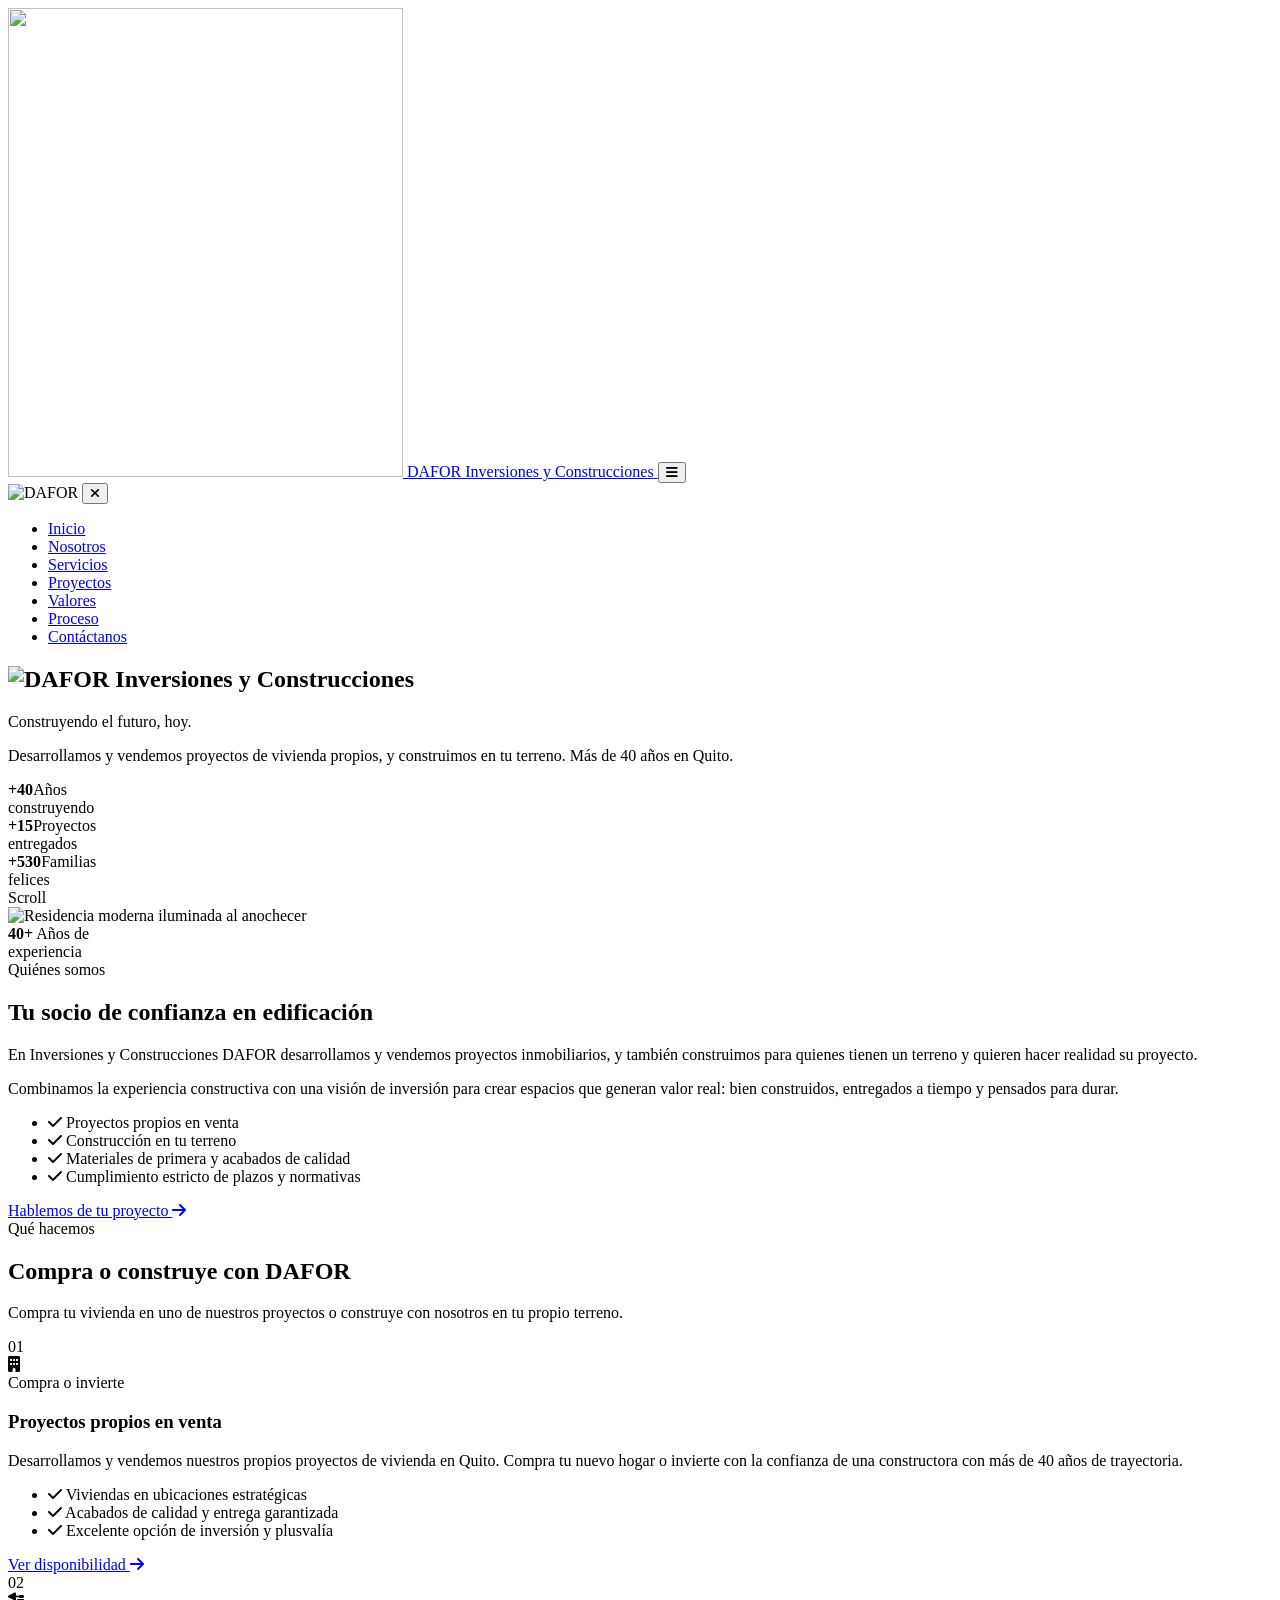
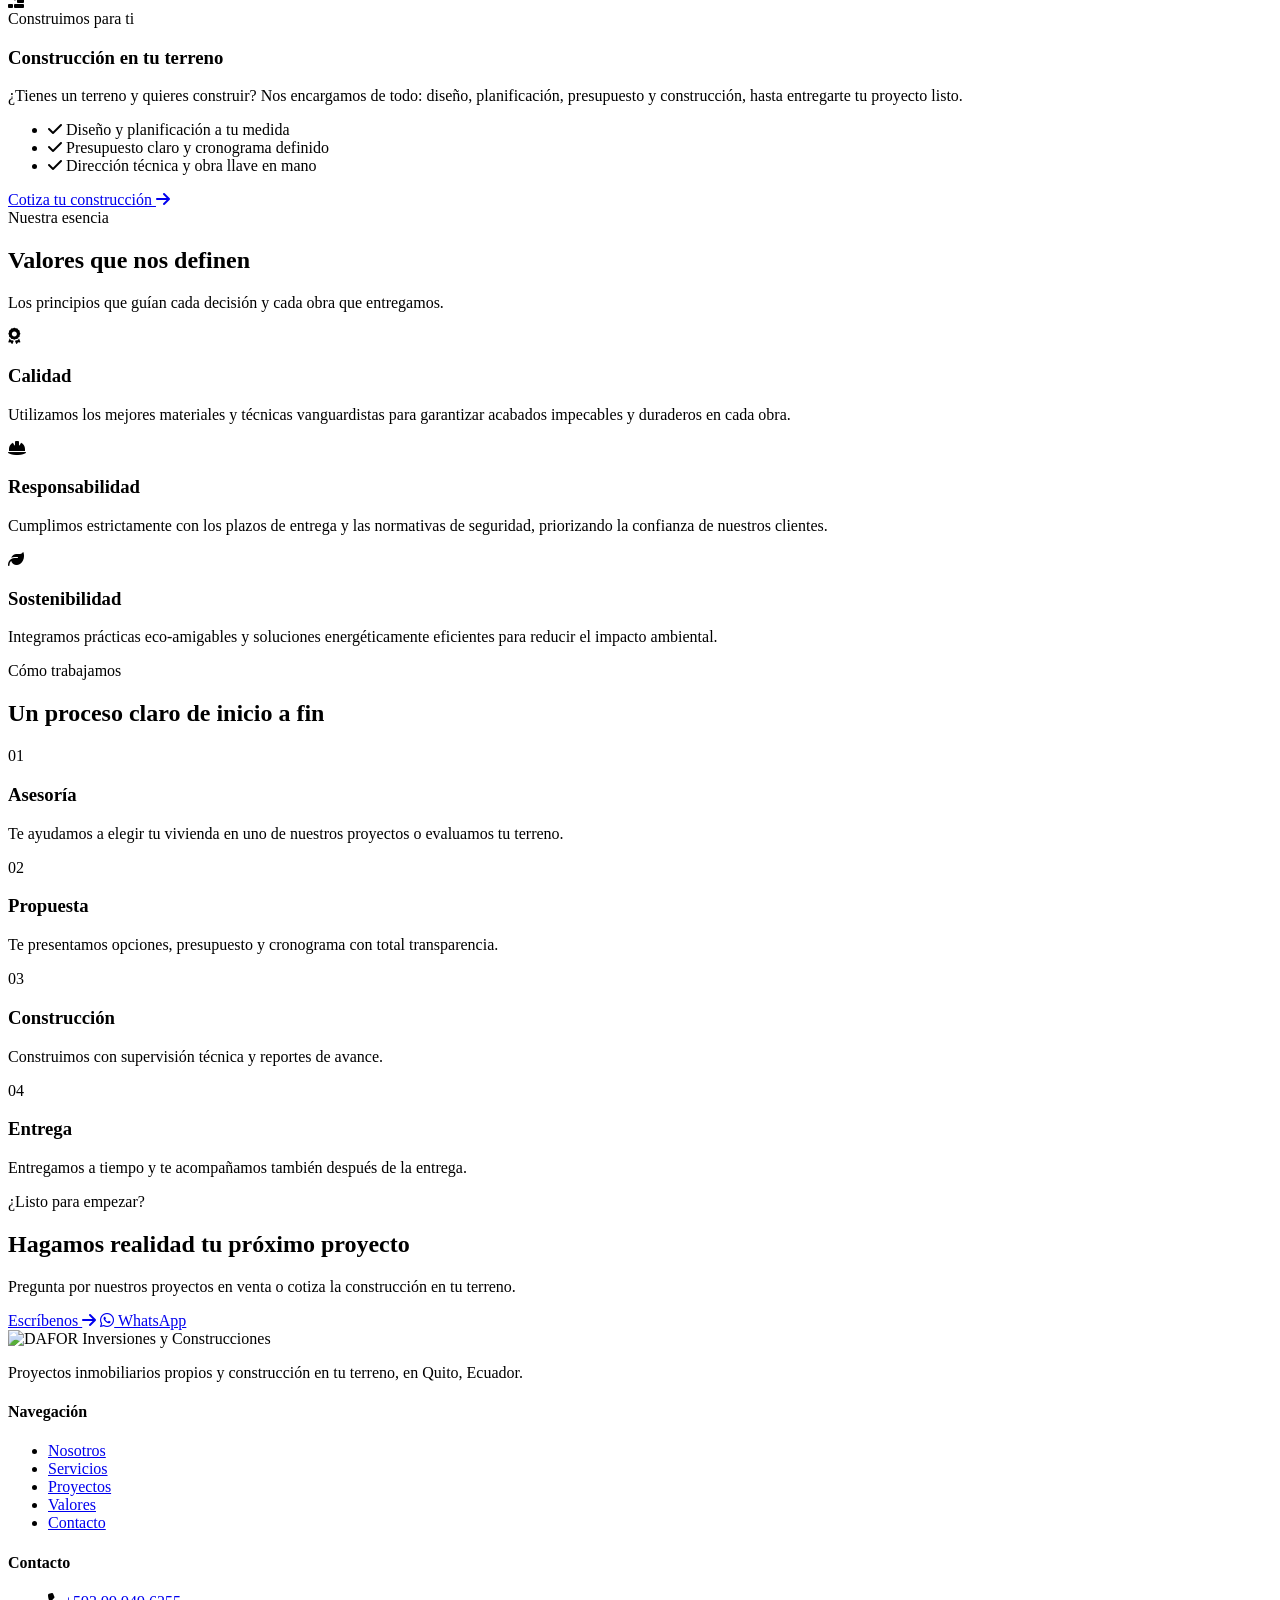
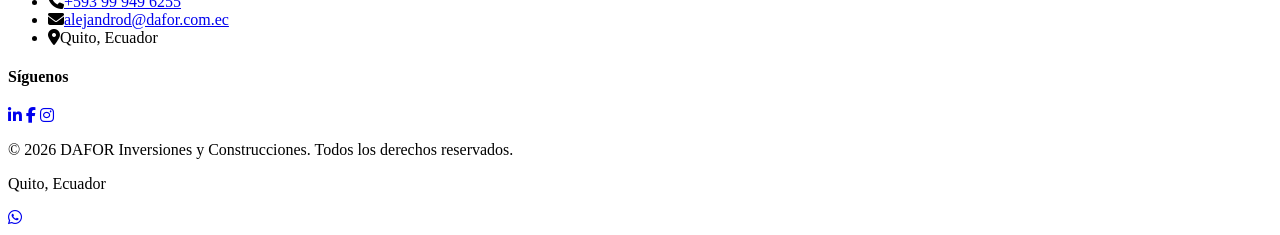
==== commit bf47816c: "Add files via upload" ====
--- a/index.html
+++ b/index.html
@@ -1,155 +1,298 @@
-<!DOCTYPE html>
-<html lang="es">
-<head>
-    <meta charset="UTF-8">
-    <meta name="viewport" content="width=device-width, initial-scale=1.0">
-    
-    <title>DAFOR - Inversiones y Construcciones en Quito</title>
-    <meta name="description" content="DAFOR es tu socio de confianza en inversiones y construcción en Quito, Ecuador. Más de 30 años construyendo el futuro con calidad, responsabilidad y sostenibilidad.">
-    <meta name="keywords" content="construcción, inversiones, inmobiliaria, proyectos, edificación, DAFOR, Quito, Ecuador">
-    <meta name="robots" content="index, follow">
-
-    <meta property="og:title" content="DAFOR - Inversiones y Construcciones">
-    <meta property="og:description" content="Construyendo el futuro, hoy. Calidad y responsabilidad en cada obra.">
-    <meta property="og:type" content="website">
-    <meta property="og:url" content="https://jadavilar.github.io/dafor/"> 
-    <meta property="og:image" content="https://jadavilar.github.io/dafor/imagen-whatsapp.jpg"> 
-
-    <link rel="icon" type="image/png" href="favicon.png">
-    
-    <link rel="stylesheet" href="style.css?v=5">
-    <link rel="stylesheet" href="https://cdnjs.cloudflare.com/ajax/libs/font-awesome/6.0.0/css/all.min.css">
-</head>
-<body>
-
-    <header class="main-header" id="navbar">
-        <div class="container header-container">
-            <div class="logo-area">
-                <img src="logo-menu.png" alt="DAFOR Logo" class="logo-img">
-            </div>
-            
-            <div class="menu-toggle" onclick="abrirMenu()">
-                <i class="fas fa-bars"></i>
-            </div>
-            
-            <nav class="main-nav" id="nav-menu">
-                <ul>
-                    <li><a href="index.html" class="active">Home</a></li>
-                    <li><a href="contacto.html">Contacto</a></li>
-                </ul>
-            </nav>
-        </div>
-    </header>
-
-    <section class="hero-section">
-        <div class="hero-content container">
-            <img src="logo-banner.png" alt="DAFOR Construcciones" class="hero-logo">
-            <h1>Construyendo el futuro, hoy.</h1>
-        </div>
-        <div class="scroll-down">
-            <i class="fas fa-chevron-down"></i>
-        </div>
-    </section>
-
-    <section class="stats-section container">
-        <h2 class="section-title">Nuestra Trayectoria en Cifras</h2>
-        <div class="stats-layout">
-            <div class="stats-image-wrapper">
-                <img src="imagen-ciudad.jpg" alt="Proyectos DAFOR" class="city-img">
-            </div>
-            <div class="stats-content">
-                <div class="stats-grid-inline">
-                    <div class="stat-item">
-                        <span class="stat-number">+30</span>
-                        <span class="stat-text">Años Construyendo</span>
-                    </div>
-                    <div class="stat-item">
-                        <span class="stat-number">+15</span>
-                        <span class="stat-text">Proyectos Entregados</span>
-                    </div>
-                    <div class="stat-item">
-                        <span class="stat-number">+500</span>
-                        <span class="stat-text">Familias Felices</span>
-                    </div>
-                </div>
-            </div>
-        </div>
-    </section>
-
-    <section class="values-section container">
-        <h2 class="section-title">Nuestros Valores Fundamentales</h2>
-        <div class="values-grid">
-            <div class="value-item text-center">
-                <div class="value-icon"><i class="fas fa-award"></i></div>
-                <h3>Calidad</h3>
-                <p>Utilizamos los mejores materiales y técnicas vanguardistas para garantizar acabados impecables y duraderos en cada obra.</p>
-            </div>
-            <div class="value-item text-center">
-                <div class="value-icon"><i class="fas fa-hard-hat"></i></div>
-                <h3>Responsabilidad</h3>
-                <p>Cumplimos estrictamente con los plazos de entrega y las normativas de seguridad, priorizando la confianza de nuestros clientes.</p>
-            </div>
-            <div class="value-item text-center">
-                <div class="value-icon"><i class="fas fa-leaf"></i></div>
-                <h3>Sostenibilidad</h3>
-                <p>Integramos prácticas eco-amigables y soluciones eficientes energéticamente para reducir el impacto ambiental.</p>
-            </div>
-        </div>
-    </section>
-
-    <section class="social-section">
-        <div class="container text-center">
-            <h3>Síguenos en nuestras redes</h3>
-            <div class="social-icons">
-                <a href="https://www.linkedin.com/company/dafor" target="_blank" class="social-icon li"><i class="fab fa-linkedin-in"></i></a>
-                <a href="https://www.facebook.com/dafor.ec" target="_blank" class="social-icon fb"><i class="fab fa-facebook-f"></i></a>
-                <a href="https://www.instagram.com/dafor.ec?igsh=MTJxYWJqbnB0YXl4aA%3D%3D&utm_source=qr" target="_blank" class="social-icon ig"><i class="fab fa-instagram"></i></a>
-            </div>
-        </div>
-    </section>
-
-    <footer class="main-footer">
-        <div class="container footer-container">
-            <div class="footer-info">
-                <h4>DAFOR</h4>
-                <p>Tu socio de confianza en edificación.</p>
-            </div>
-            <div class="footer-contact">
-                <h4>Contacto</h4>
-                <p><i class="fas fa-phone"></i> +593 99 949 6255</p>
-                <p><i class="fas fa-envelope"></i> alejandrod@dafor.com.ec</p>
-                <p><i class="fas fa-map-marker-alt"></i> Quito, Ecuador</p>
-            </div>
-        </div>
-        <div class="footer-bottom text-center">
-            <p>&copy; 2026 DAFOR. Todos los derechos reservados.</p>
-        </div>
-    </footer>
-
-    <a href="https://wa.me/593999496255?text=Tengo%20inter%C3%A9s%20en%20los%20proyectos%20de%20DAFOR%20-%20Inversiones%20y%20Construciones" class="whatsapp-float" target="_blank" aria-label="Escríbenos por WhatsApp">
-        <i class="fab fa-whatsapp"></i>
-    </a>
-
-    <script>
-        // Efecto Scroll del menú superior
-        window.addEventListener('scroll', function() {
-            const header = document.getElementById('navbar');
-            if (window.scrollY > 50) {
-                header.classList.add('scrolled');
-            } else {
-                header.classList.remove('scrolled');
-            }
-        });
-
-        // Función Infalible para el Menú
-        function abrirMenu() {
-            var menu = document.getElementById('nav-menu');
-            if (menu.classList.contains('menu-desplegado')) {
-                menu.classList.remove('menu-desplegado');
-            } else {
-                menu.classList.add('menu-desplegado');
-            }
-        }
-    </script>
-</body>
-</html>+<!DOCTYPE html>
+<html lang="es" class="no-js">
+<head>
+    <meta charset="UTF-8">
+    <meta name="viewport" content="width=device-width, initial-scale=1.0">
+
+    <title>DAFOR | Inversiones y Construcciones en Quito, Ecuador</title>
+    <meta name="description" content="DAFOR, inversiones y construcciones en Quito, Ecuador. Vendemos proyectos de vivienda propios y construimos en tu terreno. Más de 40 años de trayectoria.">
+    <meta name="robots" content="index, follow">
+    <meta name="theme-color" content="#0F223A">
+    <link rel="canonical" href="https://dafor.com.ec/">
+
+    <meta property="og:locale" content="es_EC">
+    <meta property="og:type" content="website">
+    <meta property="og:site_name" content="DAFOR">
+    <meta property="og:title" content="DAFOR | Inversiones y Construcciones">
+    <meta property="og:description" content="Construyendo el futuro, hoy. Calidad y responsabilidad en cada obra.">
+    <meta property="og:url" content="https://dafor.com.ec/">
+    <meta property="og:image" content="https://dafor.com.ec/images/imagen-whatsapp.jpg">
+    <meta name="twitter:card" content="summary_large_image">
+
+    <link rel="icon" href="favicon.ico" sizes="any">
+    <link rel="icon" type="image/png" sizes="32x32" href="images/favicon-32.png">
+    <link rel="apple-touch-icon" href="images/apple-touch-icon.png">
+
+    <link rel="preconnect" href="https://fonts.googleapis.com">
+    <link rel="preconnect" href="https://fonts.gstatic.com" crossorigin>
+    <link href="https://fonts.googleapis.com/css2?family=Montserrat:wght@400;500;600;700&display=swap" rel="stylesheet">
+    <link rel="stylesheet" href="https://cdnjs.cloudflare.com/ajax/libs/font-awesome/6.5.1/css/all.min.css">
+    <link rel="stylesheet" href="css/style.css?v=3.3">
+
+    <script type="application/ld+json">
+    {
+        "@context": "https://schema.org",
+        "@type": "GeneralContractor",
+        "name": "DAFOR Inversiones y Construcciones",
+        "url": "https://dafor.com.ec/",
+        "logo": "https://dafor.com.ec/images/logo-banner.png",
+        "image": "https://dafor.com.ec/images/imagen-whatsapp.jpg",
+        "telephone": "+593999496255",
+        "email": "alejandrod@dafor.com.ec",
+        "address": { "@type": "PostalAddress", "addressLocality": "Quito", "addressCountry": "EC" },
+        "areaServed": "Quito, Ecuador",
+        "sameAs": [
+            "https://www.linkedin.com/company/dafor",
+            "https://www.facebook.com/dafor.ec",
+            "https://www.instagram.com/dafor.ec"
+        ]
+    }
+    </script>
+</head>
+<body class="home">
+
+    <header class="site-header" id="site-header">
+        <div class="container header-inner">
+            <a href="index.html" class="brand" aria-label="DAFOR, ir al inicio">
+                <img src="images/logo-mark.png" alt="" width="395" height="469">
+                <span class="brand-text">
+                    <span class="brand-name">DAFOR</span>
+                    <span class="brand-sub">Inversiones y Construcciones</span>
+                </span>
+            </a>
+
+            <button class="menu-toggle" id="menu-toggle" aria-label="Abrir menú" aria-expanded="false" aria-controls="main-nav">
+                <i class="fas fa-bars"></i>
+            </button>
+
+            <nav class="main-nav" id="main-nav" aria-label="Menú principal">
+                <div class="nav-head">
+                    <img src="images/logo-mark.png" alt="DAFOR">
+                    <button class="menu-close" id="menu-close" aria-label="Cerrar menú"><i class="fas fa-times"></i></button>
+                </div>
+                <ul>
+                    <li><a href="#inicio" class="active">Inicio</a></li>
+                    <li><a href="#nosotros">Nosotros</a></li>
+                    <li><a href="#servicios">Servicios</a></li>
+                    <li><a href="contacto.html?interes=comprar" data-proyectos-link>Proyectos</a></li>
+                    <li><a href="#valores">Valores</a></li>
+                    <li><a href="#proceso">Proceso</a></li>
+                    <li><a href="contacto.html" class="btn btn-primary">Contáctanos</a></li>
+                </ul>
+            </nav>
+        </div>
+    </header>
+    <div class="nav-overlay" id="nav-overlay"></div>
+
+    <main>
+        <!-- HERO -->
+        <section class="hero" id="inicio">
+            <div class="hero-bg" role="img" aria-label="Vista aérea del Parque La Carolina, Quito"></div>
+            <div class="container hero-content hero-brand">
+                <h1 class="hero-logo reveal">
+                    <img src="images/logo-hero.png" alt="DAFOR Inversiones y Construcciones" width="695" height="752">
+                </h1>
+                <span class="hero-divider reveal" data-delay="1"></span>
+                <p class="hero-slogan reveal" data-delay="1">Construyendo el <span>futuro</span>, hoy.</p>
+                <p class="lead reveal" data-delay="2">Desarrollamos y vendemos proyectos de vivienda propios, y construimos en tu terreno. Más de 40 años en Quito.</p>
+            </div>
+            <div class="hero-stats">
+                <div class="container hero-stats-inner">
+                <div class="hero-stat"><strong data-count="40" data-prefix="+">+40</strong><span>Años<br>construyendo</span></div>
+                <div class="hero-stat"><strong data-count="15" data-prefix="+">+15</strong><span>Proyectos<br>entregados</span></div>
+                <div class="hero-stat"><strong data-count="530" data-prefix="+">+530</strong><span>Familias<br>felices</span></div>
+                </div>
+            </div>
+            <div class="scroll-cue" aria-hidden="true">Scroll</div>
+        </section>
+
+        <!-- NOSOTROS -->
+        <section id="nosotros">
+            <div class="container about-grid">
+                <div class="about-media reveal">
+                    <div class="about-photo"><img src="images/imagen-nosotros.jpg" alt="Residencia moderna iluminada al anochecer" loading="lazy" width="1200" height="1600"></div>
+                    <div class="about-badge">
+                        <strong>40+</strong>
+                        <span>Años de<br>experiencia</span>
+                    </div>
+                </div>
+                <div class="about-text reveal" data-delay="1">
+                    <span class="eyebrow">Quiénes somos</span>
+                    <h2 class="section-title">Tu socio de confianza en <span>edificación</span></h2>
+                    <p>En Inversiones y Construcciones DAFOR desarrollamos y vendemos proyectos inmobiliarios, y también construimos para quienes tienen un terreno y quieren hacer realidad su proyecto.</p>
+                    <p>Combinamos la experiencia constructiva con una visión de inversión para crear espacios que generan valor real: bien construidos, entregados a tiempo y pensados para durar.</p>
+                                        <ul class="check-list">
+                        <li><i class="fas fa-check"></i> Proyectos propios en venta</li>
+                        <li><i class="fas fa-check"></i> Construcción en tu terreno</li>
+                        <li><i class="fas fa-check"></i> Materiales de primera y acabados de calidad</li>
+                        <li><i class="fas fa-check"></i> Cumplimiento estricto de plazos y normativas</li>
+                                            </ul>
+                    <a href="contacto.html" class="btn btn-dark">Hablemos de tu proyecto <i class="fas fa-arrow-right"></i></a>
+                </div>
+            </div>
+        </section>
+
+        <!-- SERVICIOS -->
+        <section class="services" id="servicios">
+            <div class="container">
+                <div class="section-head center reveal">
+                    <span class="eyebrow">Qué hacemos</span>
+                    <h2 class="section-title">Compra o construye con <span>DAFOR</span></h2>
+                    <p class="section-lead">Compra tu vivienda en uno de nuestros proyectos o construye con nosotros en tu propio terreno.</p>
+                </div>
+                <div class="services-grid">
+                    <article class="service-card reveal">
+                        <span class="service-num">01</span>
+                        <div class="service-icon"><i class="fas fa-building"></i></div>
+                        <span class="service-tag">Compra o invierte</span>
+                        <h3>Proyectos propios en venta</h3>
+                        <p>Desarrollamos y vendemos nuestros propios proyectos de vivienda en Quito. Compra tu nuevo hogar o invierte con la confianza de una constructora con más de 40 años de trayectoria.</p>
+                        <ul class="service-list">
+                            <li><i class="fas fa-check"></i> Viviendas en ubicaciones estratégicas</li>
+                            <li><i class="fas fa-check"></i> Acabados de calidad y entrega garantizada</li>
+                            <li><i class="fas fa-check"></i> Excelente opción de inversión y plusvalía</li>
+                        </ul>
+                        <a href="contacto.html?interes=comprar" class="btn btn-dark" data-proyectos-link>Ver disponibilidad <i class="fas fa-arrow-right"></i></a>
+                    </article>
+                    <article class="service-card reveal" data-delay="1">
+                        <span class="service-num">02</span>
+                        <div class="service-icon"><i class="fas fa-trowel-bricks"></i></div>
+                        <span class="service-tag">Construimos para ti</span>
+                        <h3>Construcción en tu terreno</h3>
+                        <p>¿Tienes un terreno y quieres construir? Nos encargamos de todo: diseño, planificación, presupuesto y construcción, hasta entregarte tu proyecto listo.</p>
+                        <ul class="service-list">
+                            <li><i class="fas fa-check"></i> Diseño y planificación a tu medida</li>
+                            <li><i class="fas fa-check"></i> Presupuesto claro y cronograma definido</li>
+                            <li><i class="fas fa-check"></i> Dirección técnica y obra llave en mano</li>
+                        </ul>
+                        <a href="contacto.html?interes=construir" class="btn btn-primary">Cotiza tu construcción <i class="fas fa-arrow-right"></i></a>
+                    </article>
+                </div>
+            </div>
+        </section>
+
+        <!-- VALORES -->
+        <section class="values" id="valores">
+            <div class="container">
+                <div class="section-head center reveal">
+                    <span class="eyebrow light">Nuestra esencia</span>
+                    <h2 class="section-title">Valores que nos definen</h2>
+                    <p class="section-lead">Los principios que guían cada decisión y cada obra que entregamos.</p>
+                </div>
+                <div class="values-grid">
+                    <div class="value-card reveal">
+                        <i class="fas fa-award"></i>
+                        <h3>Calidad</h3>
+                        <p>Utilizamos los mejores materiales y técnicas vanguardistas para garantizar acabados impecables y duraderos en cada obra.</p>
+                    </div>
+                    <div class="value-card reveal" data-delay="1">
+                        <i class="fas fa-helmet-safety"></i>
+                        <h3>Responsabilidad</h3>
+                        <p>Cumplimos estrictamente con los plazos de entrega y las normativas de seguridad, priorizando la confianza de nuestros clientes.</p>
+                    </div>
+                    <div class="value-card reveal" data-delay="2">
+                        <i class="fas fa-leaf"></i>
+                        <h3>Sostenibilidad</h3>
+                        <p>Integramos prácticas eco-amigables y soluciones energéticamente eficientes para reducir el impacto ambiental.</p>
+                    </div>
+                </div>
+            </div>
+        </section>
+
+        <!-- PROCESO -->
+        <section id="proceso">
+            <div class="container">
+                <div class="section-head center reveal">
+                    <span class="eyebrow">Cómo trabajamos</span>
+                    <h2 class="section-title">Un proceso <span>claro</span> de inicio a fin</h2>
+                </div>
+                <div class="process-grid">
+                    <div class="step reveal">
+                        <div class="step-num">01</div>
+                        <h3>Asesoría</h3>
+                        <p>Te ayudamos a elegir tu vivienda en uno de nuestros proyectos o evaluamos tu terreno.</p>
+                    </div>
+                    <div class="step reveal" data-delay="1">
+                        <div class="step-num">02</div>
+                        <h3>Propuesta</h3>
+                        <p>Te presentamos opciones, presupuesto y cronograma con total transparencia.</p>
+                    </div>
+                    <div class="step reveal" data-delay="2">
+                        <div class="step-num">03</div>
+                        <h3>Construcción</h3>
+                        <p>Construimos con supervisión técnica y reportes de avance.</p>
+                    </div>
+                    <div class="step reveal" data-delay="3">
+                        <div class="step-num">04</div>
+                        <h3>Entrega</h3>
+                        <p>Entregamos a tiempo y te acompañamos también después de la entrega.</p>
+                    </div>
+                </div>
+            </div>
+        </section>
+
+        <!-- CTA -->
+        <section class="cta">
+            <div class="container">
+                <div class="cta-box reveal">
+                    <div>
+                        <span class="eyebrow light">¿Listo para empezar?</span>
+                        <h2>Hagamos realidad tu próximo proyecto</h2>
+                        <p>Pregunta por nuestros proyectos en venta o cotiza la construcción en tu terreno.</p>
+                    </div>
+                    <div class="cta-actions">
+                        <a href="contacto.html" class="btn btn-primary">Escríbenos <i class="fas fa-arrow-right"></i></a>
+                        <a href="https://wa.me/593999496255?text=Hola%2C%20tengo%20inter%C3%A9s%20en%20los%20proyectos%20de%20DAFOR%20-%20Inversiones%20y%20Construcciones" target="_blank" rel="noopener" class="btn btn-whatsapp"><i class="fab fa-whatsapp"></i> WhatsApp</a>
+                    </div>
+                </div>
+            </div>
+        </section>
+    </main>
+
+    <footer class="site-footer">
+        <div class="container footer-grid">
+            <div class="footer-brand">
+                <img src="images/logo-blanco.png" alt="DAFOR Inversiones y Construcciones">
+                <p>Proyectos inmobiliarios propios y construcción en tu terreno, en Quito, Ecuador.</p>
+            </div>
+            <div>
+                <h4>Navegación</h4>
+                <ul class="footer-links">
+                    <li><a href="#nosotros">Nosotros</a></li>
+                    <li><a href="#servicios">Servicios</a></li>
+                    <li><a href="contacto.html?interes=comprar" data-proyectos-link>Proyectos</a></li>
+                    <li><a href="#valores">Valores</a></li>
+                    <li><a href="contacto.html">Contacto</a></li>
+                </ul>
+            </div>
+            <div>
+                <h4>Contacto</h4>
+                <ul class="footer-contact">
+                    <li><i class="fas fa-phone"></i><a href="tel:+593999496255">+593 99 949 6255</a></li>
+                    <li><i class="fas fa-envelope"></i><a href="mailto:alejandrod@dafor.com.ec">alejandrod@dafor.com.ec</a></li>
+                    <li><i class="fas fa-location-dot"></i><span>Quito, Ecuador</span></li>
+                </ul>
+            </div>
+            <div>
+                <h4>Síguenos</h4>
+                <div class="social">
+                    <a href="https://www.linkedin.com/company/dafor" target="_blank" rel="noopener" aria-label="LinkedIn de DAFOR"><i class="fab fa-linkedin-in"></i></a>
+                    <a href="https://www.facebook.com/dafor.ec" target="_blank" rel="noopener" aria-label="Facebook de DAFOR"><i class="fab fa-facebook-f"></i></a>
+                    <a href="https://www.instagram.com/dafor.ec" target="_blank" rel="noopener" aria-label="Instagram de DAFOR"><i class="fab fa-instagram"></i></a>
+                </div>
+            </div>
+        </div>
+        <div class="container footer-bottom">
+            <p>&copy; <span data-year>2026</span> DAFOR Inversiones y Construcciones. Todos los derechos reservados.</p>
+            <p>Quito, Ecuador</p>
+        </div>
+    </footer>
+
+    <a href="https://wa.me/593999496255?text=Hola%2C%20tengo%20inter%C3%A9s%20en%20los%20proyectos%20de%20DAFOR%20-%20Inversiones%20y%20Construcciones" class="whatsapp-float" target="_blank" rel="noopener" aria-label="Escríbenos por WhatsApp">
+        <i class="fab fa-whatsapp"></i>
+    </a>
+
+    <script src="js/proyectos-data.js?v=3.3"></script>
+    <script src="js/script.js?v=3.3"></script>
+</body>
+</html>
